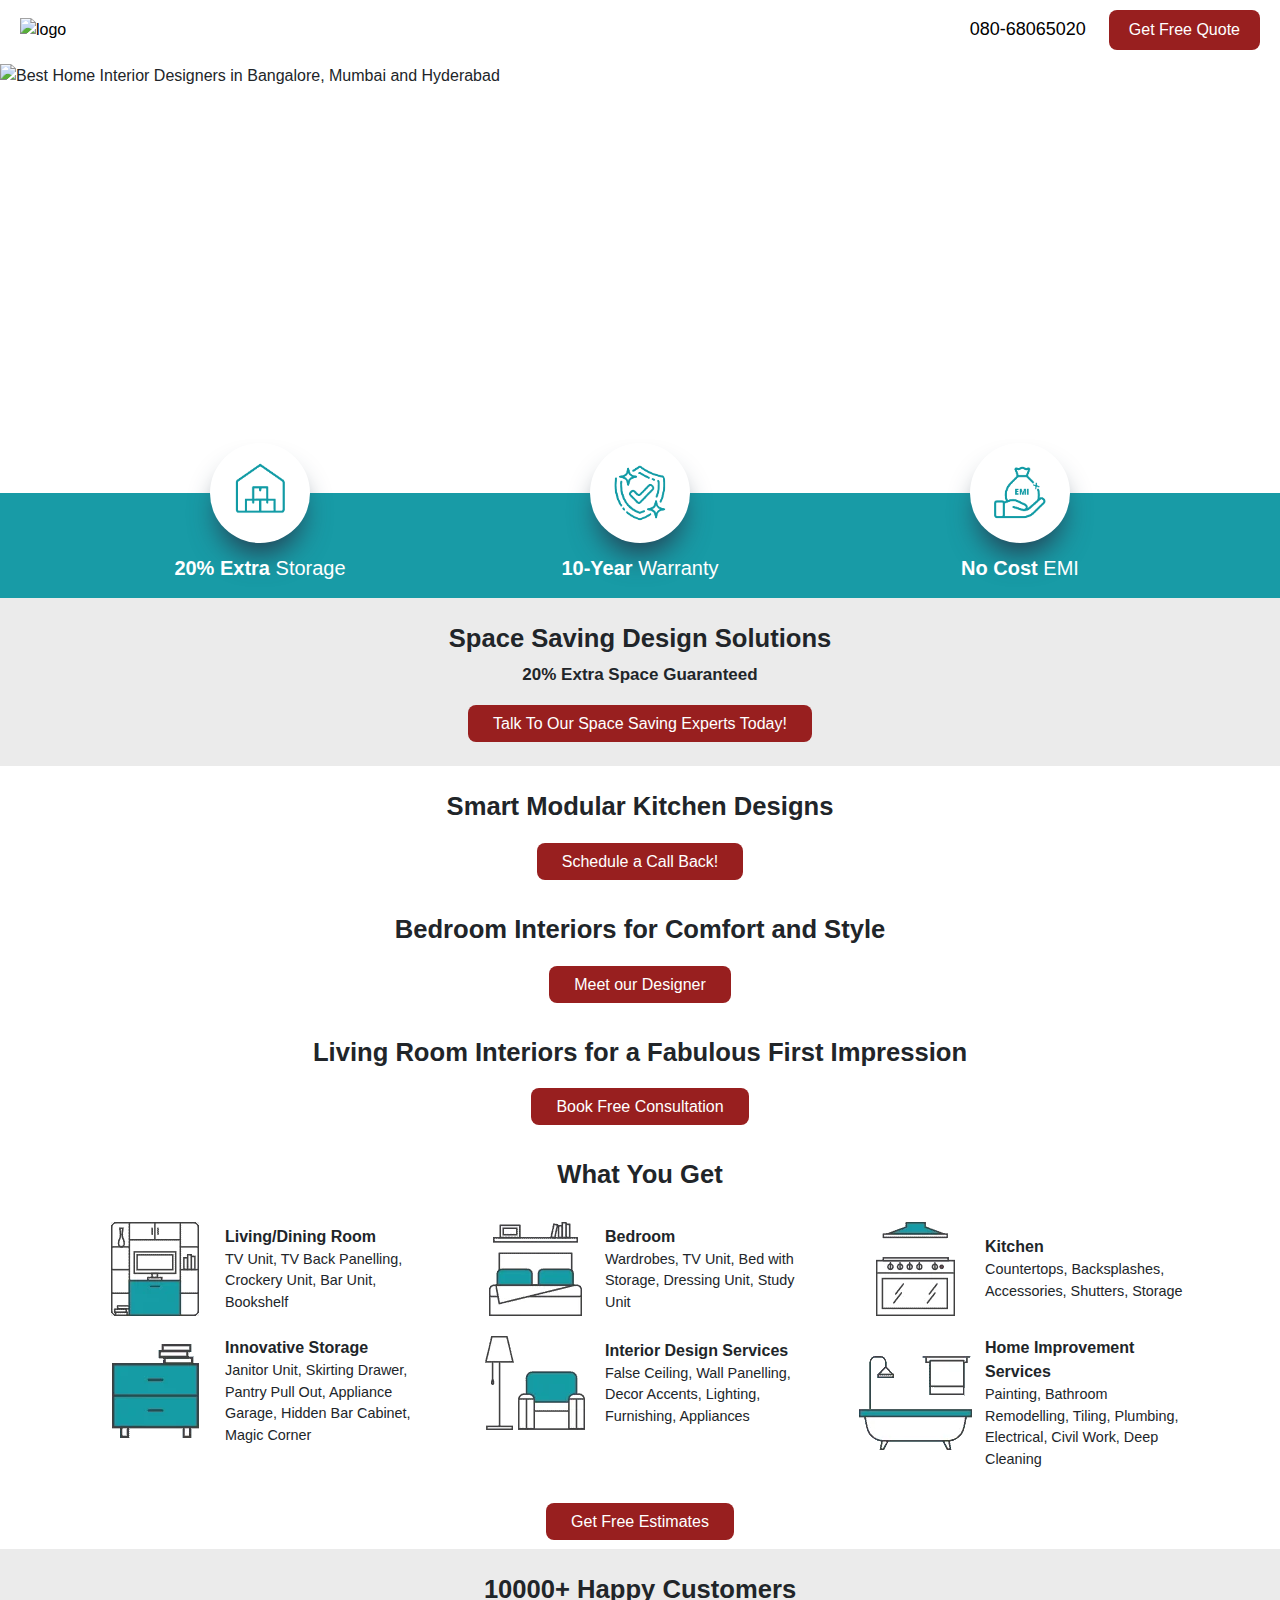
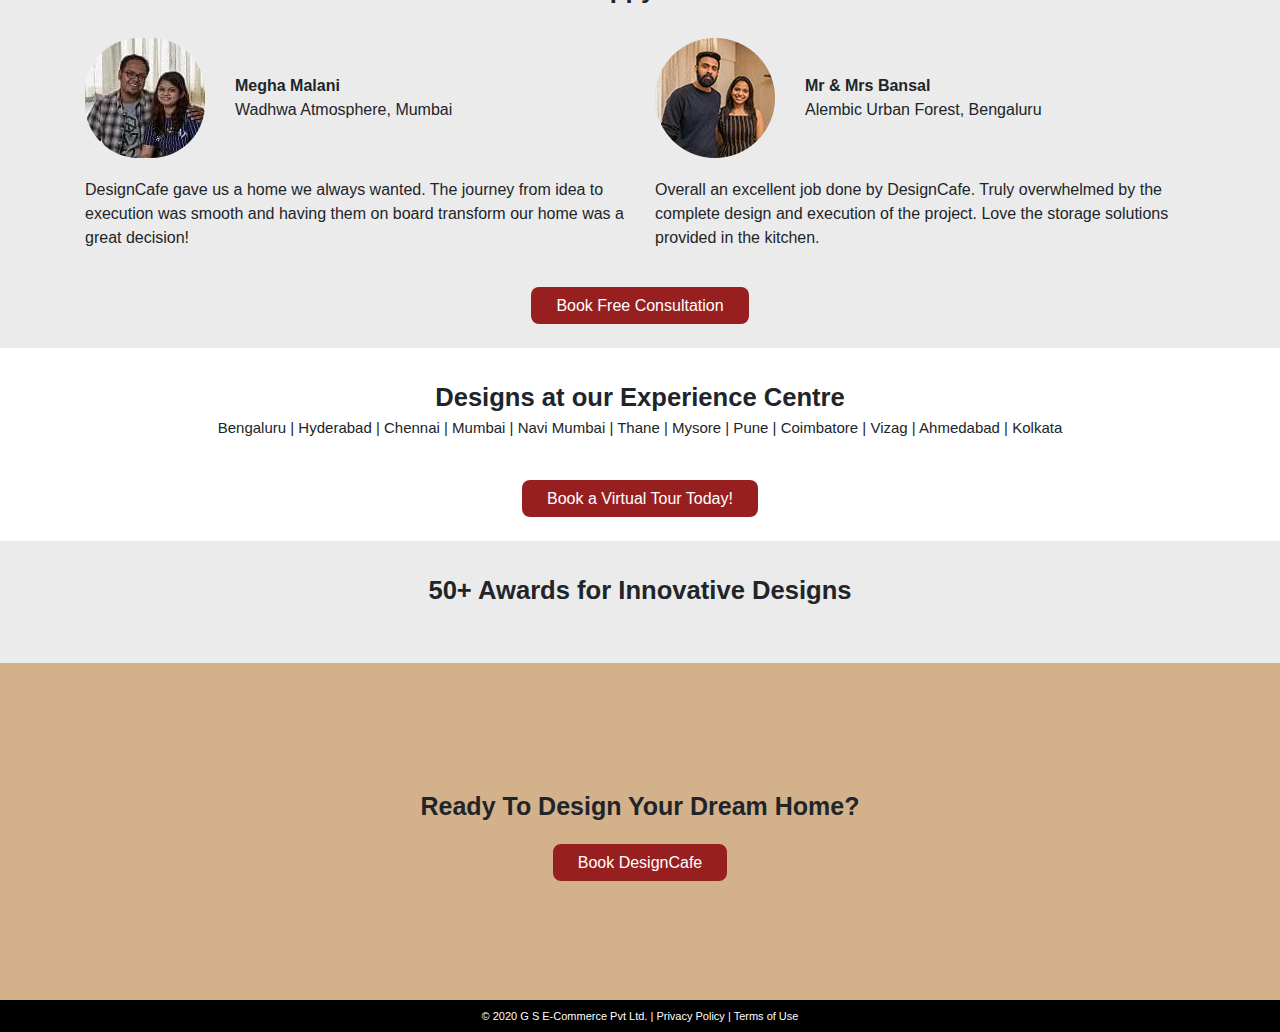
==== index.html @ 8ada4aec "first commit" ====
<!DOCTYPE html>
<html lang="en">

<head>
    <title>DesignCafe - End-to-End Home Interior Designs</title>
    <meta charset="utf-8">
    <meta name="viewport" content="width=device-width, initial-scale=1">

    <link rel="stylesheet" href="bootstrap.min.css">
    <link rel="stylesheet" href="styles.css">

    <!-- <script src="jquery.min.js" ></script> -->

    <link rel="stylesheet" type="text/css" href="https://cdnjs.cloudflare.com/ajax/libs/OwlCarousel2/2.3.4/assets/owl.theme.default.min.css">
    <link rel="stylesheet" type="text/css" href="https://cdnjs.cloudflare.com/ajax/libs/OwlCarousel2/2.3.4/assets/owl.carousel.min.css">

    <script src="https://cdnjs.cloudflare.com/ajax/libs/jquery/3.4.1/jquery.min.js" integrity="sha512-bnIvzh6FU75ZKxp0GXLH9bewza/OIw6dLVh9ICg0gogclmYGguQJWl8U30WpbsGTqbIiAwxTsbe76DErLq5EDQ==" crossorigin="anonymous" referrerpolicy="no-referrer"></script>

    <script src="main.js"></script>
    <script async src="bootstrap.min.js"></script>

    <script defer src="https://cdnjs.cloudflare.com/ajax/libs/jquery-validate/1.19.1/jquery.validate.min.js"></script>

    <script defer src="https://cdnjs.cloudflare.com/ajax/libs/OwlCarousel2/2.3.4/owl.carousel.min.js"></script>

</head>

<body>
    <header class="header">
        <nav class="navbar navbar-expand-sm fixed-top">
            <a class="logo" href="https://www.designcafe.com/" title="logo"><img src="https://media.designcafe.com/wp-content/uploads/2022/02/16225851/dcLogo.png" alt="logo" class="lazyload"></a>
            <div class="cta-links navbar-nav ml-auto">
                <ul class="navbar-nav alg-center">
                    <li class="nav-item header-call-icon">
                        <a href="tel:080-68065020" class="nav-link" id="phonecta">
                            <i class="fa fa-phone" aria-hidden="true"></i>
                            <span id="phone"> 080-68065020</span>
                        </a>
                    </li>
                    <li class="navbar-item cta-button" data-toggle="modal" data-target="#formModalpopupAds">
                        <a href="#formModalpopupAds" class="" id="getquotecta" title="Get Free Quote for Home Interiors">Get Free
                            Quote</a>
                    </li>
                </ul>
            </div>
        </nav>
    </header>

    <main role="main">
        <div class="container-fluid">
            <div class="row">

                <div class="banner-image-desktop skeleton" data-toggle="modal" data-target="#formModalpopupAds" id="bookimagecta">
                    <img class="img-fluid lazyload" src="https://media.designcafe.com/wp-content/uploads/2024/05/02123807/end-to-end-home-interior-designs.jpg" alt="Best Home Interior Designers in Bangalore, Mumbai and Hyderabad" />
                </div>
                <div class="banner-image-mobile" data-toggle="modal" data-target="#formModalpopupAds" id="bookimagemcta">
                    <img class="img-fluid lazyload" src="https://media.designcafe.com/wp-content/uploads/2024/05/02123752/end-to-end-home-interior-designs-m.jpg" alt="Best Home Interior Designers in Bangalore, Mumbai and Hyderabad" width="500" height="400" />
                </div>
            </div>
            <!-- <div class="row">
                <div class="banner-strip" data-toggle="modal" data-target="#formModalpopupAds">
                  <div class="banner-strip-text">Up to 15% OFF on your Home Interiors. Limited Period Offer. <span style="text-decoration: underline;">GET OFFER </span>
                    </div>
                </div>
            </div>  -->
        </div>
        <section class="subBanner">
            <div class="container">
                <div class="row">
                    <div class="col">
                        <div class="subbanner-img">
                            <img class="img-fluid" src="newimages/storage.png" alt="Interior designers in bangalore for personalised designs">
                        </div>
                        <div class="subbanner-text"><strong>20% Extra</strong> Storage</div>
                    </div>
                    <div class="col">
                        <div class="subbanner-img">
                            <img class="img-fluid" src="newimages/warranty.png" alt="Leading interior design company in bangalore provides 20% extra storage">
                        </div>
                        <div class="subbanner-text"><strong>10-Year</strong> Warranty</div>
                    </div>
                    <div class="col">
                        <div class="subbanner-img">
                            <img class="img-fluid" src="newimages/emi.png" alt="Home interiors bangalore with a sustainable modular furniture">
                        </div>
                        <div class="subbanner-text"><strong>No Cost</strong> EMI</div>
                    </div>
                </div>
            </div>
        </section>
        <!-- <div class="section-lp lazy-load">
            <div class="container">
                <div class="row">
                    <div class="col-lg-12">
                        <div class="section-top">
                            <h1 class="sub-head">Why Choose DesignCafe Home?</h1>
                        </div>
                    </div>
                </div>
                <div class="row">
                    <div class="col-lg-3 col-sm-3 col-6">
                        <div class="section-1">
                            <div class="section-img section-img-skeleton">
                              
                                <img alt="Best home interior designs personalised for you" src="newimages/13.png"
                                    class="img-fluid lazyload"  width="auto" height="auto">
                           
                            </div>
                            <div class="section-text">
                                Personalised Designs
                            </div>
                        </div>
                    </div>
                    <div class="col-lg-3 col-sm-3 col-6">
                        <div class="section-1">
                            <div class="section-img section-img-skeleton">
                                <img alt="20% Extra space-saving home interior storage solutions" src="newimages/5.png"
                                    class="img-fluid lazyload"  width="auto" height="auto">
                            </div>
                            <div class="section-text">
                                20% EXTRA Storage
                            </div>
                        </div>
                    </div>
                    <div class="col-lg-3 col-sm-3 col-6">
                        <div class="section-1">
                            <div class="section-img section-img-skeleton">
                                <img alt="Best EMI available on your Design Cafe Home Interior Solutions"
                                    src="newimages/15.png" class="img-fluid lazyload"  width="auto" height="auto">
                            </div>
                            <div class="section-text">
                               No Cost EMIs
                            </div>
                        </div>
                    </div>
                    <div class="col-lg-3 col-sm-3 col-6">
                        <div class="section-1">
                            <div class="section-img section-img-skeleton">
                                <img alt="Avail 10 years warranty on your Design Cafe Home Interiors"
                                    src="newimages/7.png" class="img-fluid lazyload">
                            </div>
                            <div class="section-text">
                                10 Year Warranty
                            </div>
                        </div>
                    </div>
                </div>
                <div class="row" id="personalised-design">
                    <div class="col-lg-12">
                        <div class="cta top-cta">
                            <a href="#formModalpopupAds" data-toggle="modal" data-target="#formModalpopupAds"
                                class="cta-button" title="Talk to our Designers">Talk To Our Designer</a>
                        </div>
                    </div>
                </div>
            </div>
        </div> -->
        <div class="section-lp-grey space-saving-slider">
            <div class="container">
                <div class="row">
                    <div class="col-lg-12">
                        <div class="section-top-slider">
                            <h2 class="sub-head">Space Saving Design Solutions</h2>
                        </div>
                    </div>
                </div>
                <div class="row">
                    <div class="col-lg-12">
                        <div class="slider-subhead">20% Extra Space Guaranteed</div>
                        <div class="slider">
                            <div id="owl-whatsapp-video" class="owl-carousel owl-theme owl-carousel-section1 owl-carousel-nav">
                                <div class="slider-box">
                                    <div class="image-section slider-image-section">
                                        <img class="owl-lazy" alt="Murphy bed to increase storage space in your living room" data-src="newimages/living-room-interiors-storage-murphy-bed.jpeg" class="img-fluid">
                                    </div>
                                    <div class="slider-text">A murphy bed that doubles up as a sofa when not in use
                                    </div>
                                </div>
                                <div class="slider-box">
                                    <div class="image-section slider-image-section">
                                        <img class="owl-lazy" alt="TV unit with hidden storage to increase storage in your living room" data-src="newimages/tv-unit-home-interiors-hidden-storage.webp" class="img-fluid">
                                    </div>
                                    <div class="slider-text">This TV unit with hidden storage behind</div>
                                </div>
                                <div class="slider-box">
                                    <div class="image-section slider-image-section">
                                        <img class="owl-lazy" alt="Skirting drawers to utilise dead space beneath your modular kitchen cabinets" data-src="newimages/modular-kitchen-storage-skirting-drawers.webp" class="img-fluid">
                                    </div>
                                    <div class="slider-text">Skirting drawers to utilise dead spaces beneath</div>
                                </div>
                                <div class="slider-box">
                                    <div class="image-section">
                                        <img class="owl-lazy" alt="Magic pull out to utilize corner space in your modular kitchen" data-src="newimages/modular-kitchen-storage-magic-pull-out.webp" class="img-fluid">
                                    </div>
                                    <div class="slider-text">A magic pull-out to store your daily utensils</div>
                                </div>
                                <div class="slider-box">
                                    <div class="image-section slider-image-section">
                                        <img class="owl-lazy" alt="TV unit with a hidden dressing unit to increase storage in the bedroom" data-src="newimages/tv-unit-hidden-dressing-bedroom-interiors.webp" class="img-fluid">
                                    </div>
                                    <div class="slider-text">A wardrobe with a hidden dresser
                                    </div>
                                </div>
                            </div>
                        </div>
                    </div>
                </div>
                <div class="row">
                    <div class="col-lg-12">
                        <div class="cta">
                            <a href="#formModalpopupAds" data-toggle="modal" data-target="#formModalpopupAds" class="cta-button" id="talkcta" title="Talk To Our Space Saving Experts Today!">Talk To
                                Our Space
                                Saving Experts Today!</a>
                        </div>
                    </div>
                </div>
            </div>
        </div>

        <div class="section-lp space-saving-slider">
            <div class="container">
                <div class="row">
                    <div class="col-lg-12">
                        <div class="section-top-slider" style="padding-bottom: 10px;">
                            <h2 class="sub-head">Smart Modular Kitchen Designs</h2>
                        </div>
                    </div>
                </div>
                <div class="row">
                    <div class="col-lg-12">
                        <div class="slider">
                            <div id="owl-whatsapp-video" class="owl-carousel owl-theme owl-carousel-section1 owl-carousel-nav">
                                <div class="slider-box">
                                    <div class="image-section slider-image-section">
                                        <img class="img-fluid owl-lazy" alt="U-shaped modular kitchen interior designs for modern small Indian homes" data-src="newimages/K3.webp">
                                    </div>
                                    <div class="slider-text">Clutter-Free & Functional Kitchen
                                    </div>
                                </div>
                                <div class="slider-box">
                                    <div class="image-section slider-image-section">
                                        <img class="img-fluid owl-lazy" alt="U-shaped modular kitchen interior designs for modern small Indian homes" data-src="newimages/K4.webp"></div>

                                    <div class="slider-text">Maximise Kitchen Storage</div>
                                </div>
                                <div class="slider-box">
                                    <div class="image-section slider-image-section">
                                        <img class="img-fluid owl-lazy" alt="U-shaped modular kitchen interior designs for modern small Indian homes" data-src="newimages/K5.webp">
                                    </div>
                                    <div class="slider-text">Royal Off-White Kitchen Design</div>
                                </div>

                                <div class="slider-box">
                                    <div class="image-section slider-image-section">
                                        <img class="img-fluid owl-lazy" alt="U-shaped modular kitchen interior designs for modern small Indian homes" data-src="newimages/u-shaped-modular-kitchen-interior-designs.webp">
                                    </div>
                                    <div class="slider-text">A U-Shaped Modern Kitchen</div>
                                </div>
                                <div class="slider-box">
                                    <div class="image-section slider-image-section">
                                        <img class="img-fluid owl-lazy" alt="L-shaped modular kitchen designs for 2BHK apartments" data-src="newimages/l-shaped-modular-kitchen-designs-modern-indian-homes.webp" class="img-fluid">
                                    </div>
                                    <div class="slider-text">An L-shaped contemporary kitchen design</div>
                                </div>
                            </div>
                        </div>
                    </div>
                </div>

                <div class="row">
                    <div class="col-lg-12">
                        <div class="cta slider-cta">
                            <a href="#formModalpopupAds" data-toggle="modal" data-target="#formModalpopupAds" class="cta-button" id="schedulecta" title="Schedule a Call Back">Schedule a Call
                                Back!</a>
                        </div>
                    </div>
                </div>
            </div>
        </div>
        <div class="section-lp space-saving-slider lazy-load">
            <div class="container">
                <div class="row">
                    <div class="col-lg-12">
                        <div class="section-top-slider" style="padding-bottom: 10px;">
                            <h2 class="sub-head">Bedroom Interiors for Comfort and Style</h2>
                        </div>
                    </div>
                </div>
                <div class="row">
                    <div class="col-lg-12">
                        <div class="slider">
                            <div id="owl-whatsapp-video" class="owl-carousel owl-theme owl-carousel-section1 owl-carousel-nav">
                                <div class="slider-box">
                                    <div class="image-section slider-image-section">
                                        <img class="img-fluid owl-lazy" alt="Modern classic bedroom interior designs for small Indian homes" data-src="newimages/B1.webp">
                                    </div>
                                    <div class="slider-text">A Royal Victorian Style Bedroom</div>
                                </div>
                                <div class="slider-box">
                                    <div class="image-section slider-image-section">
                                        <img class="img-fluid owl-lazy" alt="Modern classic bedroom interior designs for small Indian homes" data-src="newimages/B2.webp"></div>
                                    <div class="slider-text">A Regal Wooden Themed Bedroom</div>
                                </div>
                                <div class="slider-box">
                                    <div class="image-section slider-image-section">
                                        <img class="img-fluid owl-lazy" alt="Modern classic bedroom interior designs for small Indian homes" data-src="newimages/B3.webp"></div>
                                    <div class="slider-text">Luxurious Brown Toned Bedroom</div>
                                </div>

                                <div class="slider-box">
                                    <div class="image-section slider-image-section">
                                        <img class="img-fluid owl-lazy" alt="Modern classic bedroom interior designs for small Indian homes" data-src="newimages/B4.webp"></div>
                                    <div class="slider-text">Functional & Stylish Bedroom Design</div>
                                </div>
                                <div class="slider-box">
                                    <div class="image-section slider-image-section">
                                        <img class="img-fluid owl-lazy" alt="Modern classic bedroom interior designs for small Indian homes" data-src="newimages/modern-classic-bedroom-interior-designs.webp"></div>
                                    <div class="slider-text">Earthy Toned Bedroom Interiors</div>
                                </div>
                            </div>
                        </div>
                    </div>
                </div>

                <div class="row" id="space-saving">
                    <div class="col-lg-12">
                        <div class="cta slider-cta">
                            <a href="#formModalpopupAds" data-toggle="modal" data-target="#formModalpopupAds" class="cta-button" id="meetdesignercta" title="Meet our Designer">Meet our
                                Designer</a>
                        </div>
                    </div>
                </div>
            </div>
        </div>
        <div class="section-lp space-saving-slider">
            <div class="container">
                <div class="row">
                    <div class="col-lg-12">
                        <div class="section-top-slider" style="padding-bottom: 10px;">
                            <h2 class="sub-head">Living Room Interiors for a Fabulous First Impression</h2>
                        </div>
                    </div>
                </div>
                <div class="row">
                    <div class="col-lg-12">
                        <div class="slider">
                            <div id="owl-whatsapp-video" class="owl-carousel owl-theme owl-carousel-section1 owl-carousel-nav">
                                <div class="slider-box">
                                    <div class="image-section slider-image-section">
                                        <img class="img-fluid owl-lazy" alt="Living room interior designs for Indian homes" data-src="newimages/living-room-design.webp">
                                    </div>
                                    <div class="slider-text">A neutral vintage living room design</div>
                                </div>
                                <div class="slider-box">
                                    <div class="image-section slider-image-section">
                                        <img class="img-fluid owl-lazy" alt="Living room interior designs for Indian homes" data-src="newimages/L6.webp"></div>
                                    <div class="slider-text">A beige Themed Living Room</div>
                                </div>
                                <div class="slider-box">
                                    <div class="image-section slider-image-section">
                                        <img class="img-fluid owl-lazy" alt="Living room interior designs for Indian homes" data-src="newimages/L7.webp"></div>
                                    <div class="slider-text">Minimalist Style Living Room Design</div>
                                </div>
                                <div class="slider-box">
                                    <div class="image-section slider-image-section">
                                        <img class="img-fluid owl-lazy" alt="Living room interior designs for Indian homes" data-src="newimages/L8.webp"></div>
                                    <div class="slider-text">Living Room WIth Open Shelves</div>
                                </div>

                                <div class="slider-box">
                                    <div class="image-section slider-image-section">
                                        <img class="img-fluid owl-lazy" alt="Living room interior designs for Indian homes" data-src="newimages/living-room-interior-designs-indian-homes.webp"></div>
                                    <div class="slider-text">This living room is a booklover's paradise</div>
                                </div>
                            </div>
                        </div>
                    </div>
                </div>

                <div class="row">
                    <div class="col-lg-12">
                        <div class="cta slider-cta">
                            <a href="#formModalpopupAds" data-toggle="modal" data-target="#formModalpopupAds" class="cta-button" id="freeconsultcta" title="Book a Free Consultation">Book Free
                                Consultation</a>
                        </div>
                    </div>
                </div>
            </div>
        </div>
        <div class="section-lp what-you-get">
            <div class="container">
                <div class="row">
                    <div class="col-lg-12">
                        <div class="section-top-slider">
                            <h2 class="sub-head">What You Get</h2>
                        </div>
                    </div>
                </div>
                <div class="row mt-4">
                    <div class="col-lg-4 col-sm-6">
                        <div class="main-box mb-50 m-mb-20">
                            <div class="img-box img-box-icon-skeleton">
                                <img alt="Living room interior design services" src="newimages/living-room-interior-design-services.webp" class="img-fluid lazyload">
                            </div>
                            <div class="text-box">
                                <div class="text-box-head">Living/Dining Room</div>
                                <div class="text-box-subhead">TV Unit, TV Back Panelling, Crockery Unit, Bar Unit, Bookshelf
                                </div>
                            </div>
                        </div>
                    </div>
                    <div class="col-lg-4 col-sm-6">
                        <div class="main-box mb-50 m-mb-20">
                            <div class="img-box img-box-icon-skeleton">
                                <img alt="Bedroom interior design services" src="newimages/bedroom-interior-design-services.webp" class="img-fluid lazyload">
                            </div>
                            <div class="text-box">
                                <div class="text-box-head">Bedroom</div>
                                <div class="text-box-subhead">Wardrobes, TV Unit, Bed with Storage, Dressing Unit, Study Unit
                                </div>
                            </div>
                        </div>
                    </div>
                    <div class="col-lg-4 col-sm-6">
                        <div class="main-box mb-50 m-mb-20">
                            <div class="img-box img-box-icon-skeleton">
                                <img alt="Modular kitchen interior design services" src="newimages/modular-kitchen-interior-design-services.webp" class="img-fluid lazyload">
                            </div>
                            <div class="text-box">
                                <div class="text-box-head">Kitchen</div>
                                <div class="text-box-subhead">Countertops, Backsplashes, Accessories, Shutters, Storage
                                </div>
                            </div>
                        </div>
                    </div>
                    <div class="col-lg-4 col-sm-6">
                        <div class="main-box m-mb-30">
                            <div class="img-box img-box-icon-skeleton">
                                <img alt="Innovate Storage Design Solutions" src="newimages/innovative-storage-design-solutions.webp" class="img-fluid lazyload">
                            </div>
                            <div class="text-box">
                                <div class="text-box-head">Innovative Storage</div>
                                <div class="text-box-subhead">Janitor Unit, Skirting Drawer, Pantry Pull Out, Appliance Garage, Hidden Bar Cabinet, Magic Corner</div>
                            </div>
                        </div>
                    </div>
                    <div class="col-lg-4 col-sm-6">
                        <div class="main-box m-mb-30">
                            <div class="img-box img-box-icon-skeleton">
                                <img alt="Interior design services from Design Cafe" src="newimages/interior-design-services.webp" class="img-fluid lazyload">
                            </div>
                            <div class="text-box">
                                <div class="text-box-head">Interior Design Services</div>
                                <div class="text-box-subhead">False Ceiling, Wall Panelling, Decor Accents, Lighting, Furnishing, Appliances</div>
                            </div>
                        </div>
                    </div>
                    <div class="col-lg-4 col-sm-6">
                        <div class="main-box m-mb-30">
                            <div class="img-box img-box-icon-skeleton">
                                <img alt="Home improvement services from Design Cafe" src="newimages/home-improvement-services.webp" class="img-fluid lazyload">
                            </div>
                            <div class="text-box">
                                <div class="text-box-head">Home Improvement Services</div>
                                <div class="text-box-subhead">Painting, Bathroom Remodelling, Tiling, Plumbing, Electrical, Civil Work, Deep Cleaning</div>
                            </div>
                        </div>
                    </div>
                </div>
                <div class="row">
                    <div class="col-lg-12">
                        <div class="cta mid-cta">
                            <a href="#formModalpopupAds" data-toggle="modal" data-target="#formModalpopupAds" class="cta-button" id="estimatescta" title="Get Free Interior Design Estimates">Get Free
                                Estimates</a>
                        </div>
                    </div>
                </div>
            </div>
        </div>
        <div class="section-lp-grey testimonial">
            <div class="container">
                <div class="row">
                    <div class="col-lg-12">
                        <div class="section-top-slider">
                            <h2 class="sub-head">10000+ Happy Customers</h2>
                        </div>
                    </div>
                </div>
                <div class="row ">
                    <div class="col-lg-6">
                        <div class="slider">
                            <div class="main-box">
                                <div class="img-box img-box-icon-skeleton">
                                    <img alt="Megha Malani - Home Interiors Customer in Mumbai" src="newimages/megha-malani-design-cafe-customer.webp" class="img-fluid lazyload" style="border-radius: 45%;">
                                </div>
                                <div class="text-box">
                                    <div class="text-box-head">Megha Malani</div>
                                    <div class="text-client-area">Wadhwa Atmosphere, Mumbai</div>
                                </div>
                            </div>
                            <div class="text-box-subhead">DesignCafe gave us a home we always wanted. The journey from idea to execution was smooth and having them on board transform our home was a great decision!
                            </div>
                            <div id="owl-whatsapp-video" class="owl-carousel owl-theme owl-carousel-review owl-carousel-nav">
                                <div class="slider-box">
                                    <div class="image-section testimonial-image-section ">
                                        <img class="owl-lazy" alt="Home interior design in Mumbai" data-src="newimages/1-megha-foldable-dining-table-interior-designs-mumbai.webp" class="img-fluid testimonial-slider-img">
                                    </div>
                                </div>
                                <div class="slider-box">
                                    <div class="image-section testimonial-image-section ">
                                        <img class="owl-lazy" alt="Living room and dining area interior design in Mumbai" data-src="newimages/2-megha-living-room-interior-designs-mumbai.webp" class="img-fluid testimonial-slider-img"></div>
                                </div>
                                <div class="slider-box">
                                    <div class="image-section testimonial-image-section ">
                                        <img class="owl-lazy" alt="Modular kitchen design in Mumbai" data-src="newimages/3-megha-modular-kitchen-designs-mumbai.webp" class="img-fluid testimonial-slider-img"></div>
                                </div>
                                <div class="slider-box">
                                    <div class="image-section testimonial-image-section ">
                                        <img class="owl-lazy" alt="Bedroom interior design in Mumbai" data-src="newimages/4-megha-bedroom-interior-design-mumbai.webp" class="img-fluid testimonial-slider-img"></div>
                                </div>
                            </div>
                        </div>
                    </div>
                    <div class="col-lg-6">
                        <div class="slider">
                            <div class="main-box">
                                <div class="img-box img-box-icon-skeleton">

                                    <img alt="Mr and Mrs Bansal - Home Interiors Customer in Bangalore" src="newimages/bansals-design-cafe-customer.webp" class="img-fluid lazyload">
                                </div>
                                <div class="text-box">
                                    <div class="text-box-head">Mr & Mrs Bansal</div>
                                    <div class="text-client-area">Alembic Urban Forest, Bengaluru</div>
                                </div>
                            </div>
                            <div class="text-box-subhead">Overall an excellent job done by DesignCafe. Truly overwhelmed by the complete design and execution of the project. Love the storage solutions provided in the kitchen.</div>
                            <div id="owl-whatsapp-video" class="owl-carousel owl-theme owl-carousel-review owl-carousel-nav">
                                <div class="slider-box">
                                    <div class="image-section testimonial-image-section ">
                                        <img class="owl-lazy" alt="Home interior design in Bangalore" data-src="newimages/1-bansal-living-room-interior-designs.webp" class="img-fluid testimonial-slider-img"></div>
                                </div>
                                <div class="slider-box">
                                    <div class="image-section testimonial-image-section ">
                                        <img class="owl-lazy" alt="Modular kitchen design in Bangalore" data-src="newimages/2-bansal-modular-kitchen-dining-room-designs.webp" class="img-fluid testimonial-slider-img"></div>
                                </div>
                                <div class="slider-box">
                                    <div class="image-section testimonial-image-section ">
                                        <img class="owl-lazy" alt="Dining room interior design in Bangalore" data-src="newimages/3-bansal-dining-room-interior-design.webp" class="img-fluid testimonial-slider-img">
                                    </div>
                                </div>
                                <div class="slider-box">
                                    <div class="image-section testimonial-image-section ">
                                        <img class="owl-lazy" alt="Bedroom interior design in Bangalore" data-src="newimages/4-bansal-bedroom-interior-designs.webp" class="img-fluid testimonial-slider-img"></div>
                                </div>
                            </div>
                        </div>
                    </div>
                </div>
                <div class="row">
                    <div class="col-lg-12">
                        <div class="cta mt-4">
                            <a href="#formModalpopupAds" data-toggle="modal" data-target="#formModalpopupAds" class="cta-button" id="bookfreecta" title="Book a Free Consultation" aria-label="Book Free Consultation">Book Free Consultation</a>
                        </div>
                    </div>
                </div>
            </div>
        </div>
        <div class="section-lp-exp-center space-saving-slider">
            <div class="container">
                <div class="row">
                    <div class="col-lg-12">
                        <div class="section-exp-center">
                            <div class="sub-head">Designs at our Experience Centre</div>
                            <div class="offices"><span>Bengaluru |</span><span> Hyderabad
                                    |</span><span> Chennai |</span><span> Mumbai |</span><span> Navi Mumbai |</span></span> Thane |</span><span> Mysore |</span><span> Pune |</span><span> Coimbatore |</span><span> Vizag |</span><span> Ahmedabad |</span><span> Kolkata</span></div>
                        </div>
                    </div>
                </div>
                <div class="exp-enter">
                    <div class="row mt-4 alg-center">
                        <div class="col-lg-12">
                            <div id="owl-whatsapp-video" class="owl-carousel owl-theme owl-carousel-exp-center owl-carousel-nav">
                                <div class="slider-box">
                                    <div class="image-section slider-image-section">
                                        <img class="owl-lazy" alt="Murphy Bed for Living Room at Design Cafe Hyderabad" data-src="newimages/ec1-bedroom-interior-designs-2bhk-home.webp" class="img-fluid">
                                    </div>
                                </div>
                                <div class="slider-box">
                                    <div class="image-section slider-image-section">
                                        <img class="owl-lazy" alt="Modular Kitchen Design at Design Cafe Bangalore" data-src="newimages/ec2-modular-kitchen-designs-3bhk-home-interiors.webp" class="img-fluid"></div>
                                </div>
                                <div class="slider-box">
                                    <div class="image-section slider-image-section">
                                        <img class="owl-lazy" alt="Living room interior design at Design Cafe Mumbai, Bengaluru and Hyderabad" data-src="newimages/ec3-living-room-interior-design-1bhk-apartments.webp" class="img-fluid">
                                    </div>
                                </div>
                                <div class="slider-box">
                                    <div class="image-section slider-image-section">
                                        <img class="owl-lazy" alt=" Living Room Interior Design at Design Cafe Bangalore, Mumbai and Hyderabad" data-src="newimages/ec4-living-room-design-experience-centre.webp" class="img-fluid"></div>
                                </div>
                                <div class="slider-box">
                                    <div class="image-section slider-image-section">
                                        <img class="owl-lazy" alt="Modular Kitchen Design at Design Cafe Hyderabad, Mumbai and Bengaluru" data-src="newimages/ec5-modular-kitchen-interior-design-villa.webp" class="img-fluid">
                                    </div>
                                </div>
                            </div>
                        </div>
                    </div>
                    <div class="row">
                        <div class="col-lg-12">
                            <div class="cta mt-4">
                                <a href="#formModalpopupAds" data-toggle="modal" data-target="#formModalpopupAds" class="cta-button" id="bookvirtualcta" title="Book a Virtual Tour of our Experience Centres">Book a
                                    Virtual Tour Today!</a>
                            </div>
                        </div>
                    </div>
                </div>


            </div>
        </div>
        <div class="section-lp-exp-center section-lp-grey awards-slider">
            <div class="container">
                <div class="row">
                    <div class="col-lg-12">
                        <div class="section-exp-center">
                            <div class="sub-head">50+ Awards for Innovative Designs</div>
                            <div class="exp-enter">
                                <div class="row mt-4 alg-center">
                                    <div class="col-lg-12">
                                        <div id="owl-whatsapp-video" class="owl-carousel owl-theme owl-carousel-adwards owl-carousel-nav">
                                            <div class="slider-box">
                                                <div class="image-section exp-center-image-section-skeleton">
                                                    <img class="owl-lazy" alt="Commonfloor award for Best Home Interior Design Company 2020" data-src="newimages/commonfloor-award-best-home-interior-design-company.webp" class="img-fluid">
                                                </div>
                                            </div>
                                            <div class="slider-box">
                                                <div class="image-section">
                                                    <img class="owl-lazy" alt="Times Business Award for most innovative home interior solutions 2019" data-src="newimages/times-business-award-most-innovative-home-interior-solutions.webp" class="img-fluid">
                                                </div>
                                            </div>
                                            <div class="slider-box">
                                                <div class="image-section">
                                                    <img class="owl-lazy" alt="Entrepreneur India Award for most enterprising business in 2019" data-src="newimages/entrepreneur-india-award-most-enterprising-business-2019.webp" class="img-fluid">
                                                </div>
                                            </div>
                                            <div class="slider-box">
                                                <div class="image-section">
                                                    <img class="owl-lazy" alt="Entrepreneur India Award for a most innovative startup in 2018" data-src="newimages/entrepreneur-india-award-most-innovative-startup-2018.webp" class="img-fluid">
                                                </div>
                                            </div>
                                            <div class="slider-box">
                                                <div class="image-section">
                                                    <img class="owl-lazy" alt="Quikr Homes Awards for a most innovative interior design company in 2018" data-src="newimages/quikr-homes-awards-most-innovative-interior-design-company-2018.webp" class="img-fluid">
                                                </div>
                                            </div>
                                        </div>
                                    </div>
                                </div>
                            </div>
                        </div>
                    </div>
                </div>
            </div>
        </div>
        <div class="section-lp-quote">
            <div class="container">
                <div class="row">
                    <div class="col-lg-12">
                        <div class="quote-txt">
                            Ready To Design Your Dream Home?
                        </div>
                    </div>
                    <div class="col-lg-12">
                        <div class="cta">
                            <a href="#formModalpopupAds" data-toggle="modal" data-target="#formModalpopupAds" class="cta-button" id="bookdesigncta" title="Book Design Cafe for Home Interiors">Book
                                DesignCafe</a>
                        </div>
                    </div>
                </div>
            </div>
        </div>
    </main>

    <footer class="container-fluid">
        <div class="row">
            <div class="col-lg-12">
                <span>&copy; 2020 G S E-Commerce Pvt Ltd. | </span>
                <span><a href="/privacy-policy/" target="_blank" class="footer-link">Privacy Policy | </a> <a
                        href="/terms-and-conditions/" class="footer-link" target="_blank">Terms of Use</a></span>
            </div>
        </div>
    </footer>
    <div class="footer-stickey-mobile lazy-load">
        <div class="container-fluid">
            <div class="row">
                <div class="container">
                    <div class="row">
                        <div class="col-lg-12 remove-padding">
                            <div class="bottom-floating-cta">
                                <div class="cta-calling-mb-title">
                                    <p class=""><a href="#formModalpopupAds" data-target="#formModalpopupAds" data-toggle="modal"><img src="imagesn/floating-book-cta.png" alt="book consul image"
                                                class="img-fluid book-consult" id="bookconsultm" style="width: 33%;">
                                            <p>Book Consultation</p>
                                        </a></p>
                                </div>
                                <div class="cta-calling-mb-link">
                                    <p><a href="tel:080-68065020"><img src="imagesn/floating-call.png" alt="call button image"
                                                class="img-fluid book-consult" id="phonenocta" style="width: 33%;" aria-label="phonnumber">
                                            <p>Call Now</p>
                                        </a></p>
                                </div>
                                <div class="cta-whatsapp-mb-link">
                                    <p><a href="https://api.whatsapp.com/send?phone=916366910437&text=Hello%20Design%20Cafe%20Team,%20I%20am%20interested%20to%20know%20more%20about%20your%20home%20interior%20design%20services." target="_blank" class="whatsapp_class_unique "
                                            aria-label="whatsapp"><img
                                                src="imagesn/floating-whatsapp.png" alt="whatsApp image" class="lazyload book-consult" id="whatsapp"
                                                style="width: 33%;">
                                            <p>WhatsApp</p>
                                        </a></p>
                                </div>
                            </div>
                        </div>
                    </div>
                </div>
            </div>
        </div>
    </div>
    <div class="modal fade popupnew" id="formModalpopupAds">
        <div class="modal-overlay"></div>
        <div class="modal-dialog modal-size modal-dialog-centered">
            <div class="modal-content new-popup-modal">
                <div class="model-popup-btn">
                    <button type="button" class="close" data-dismiss="modal">&times;</button>
                </div>
                <div class="modal-body">
                    <form action="../../../get_quote_action.php" id="AffiliatesPopupForm" method="post" class="quote-form">
                        <div class="row model-box-row">




                            <div class="pop-up-left-section" id="left-section-image-popup">
                                <div class="pop-up-left" style="padding: 0px;">
                                    <img src="https://media.designcafe.com/wp-content/uploads/2024/04/30183119/home-interior-offer-d-1.jpg" alt="Best Home Interior Designs" class="img-fluid d-lg">
                                    <img src="https://media.designcafe.com/wp-content/uploads/2024/04/30183107/home-interior-offer-m-1.jpg" alt="Best Home Interior Designs" class="img-fluid d-m">
                                    <!-- <img src="https://www.designcafe.com/wp-content/uploads/2022/05/home-interior-offer-may-d.jpg" alt="Best Home Interior Designs"
                                        class="img-fluid d-lg"> -->
                                    <!-- <img src="https://media.designcafe.com/wp-content/uploads/2023/09/14103609/ganesh-chaturthi-offer-m.jpg" alt="Best Home Interior Designs"
                                        class="img-fluid d-m"> -->
                                </div>
                            </div>
                            <div class="pop-up-right-section">
                                <div class="pop-up-right">
                                    <div class="pop-up-right-head-section">
                                        <div class="pop-up-right-head">Get a <b>free design consultation</b></div>
                                    </div>
                                    <div class="pop-up-right-form-section">
                                        <div class="form-radio-section">
                                            <div class="form-radio-label">
                                                <p>Property type</p>
                                            </div>
                                            <div class="form-radio-select">
                                                <div class="radio-group">
                                                    <div class="form-radio-gp">
                                                        <input class="property_type" type="radio" id="1-bhk" value="1 BHK" name="PropertyType[]"><label for="1-bhk">1
                                                            BHK</label>
                                                    </div>
                                                    <div class="form-radio-gp">
                                                        <input class="property_type" type="radio" id="2-bhk" value="2 BHK" name="PropertyType[]"><label for="2-bhk">2
                                                            BHK</label>
                                                    </div>
                                                    <div class="form-radio-gp">
                                                        <input class="property_type" type="radio" id="3-bhk" value="3 BHK" name="PropertyType[]"><label for="3-bhk">3
                                                            BHK</label>
                                                    </div>
                                                    <div class="form-radio-gp">
                                                        <input class="property_type" type="radio" id="4-bhk-duplex" value="4+ BHK / Duplex" name="PropertyType[]"><label for="4-bhk-duplex">4+ BHK / Duplex</label>
                                                    </div>
                                                    <!-- <div class="form-radio-gp">
                                                        <input class="property_type" type="radio"
                                                            id="independent-home-villa" value="Independent Home / Villa"
                                                            name="PropertyType[]"><label
                                                            for="independent-home-villa">Independent Home /
                                                            Villa</label>
                                                    </div> -->
                                                </div>
                                                <div class="form-radio-message" id="property-message" style="margin: -5px 0px 5px;">
                                                    <p><span class="form-select-img"><img src="images/ic_home.png"
                                                                class="img-fluid" width="15px" style="width: 15px;"></span><span class="form-select-message" id="property-message-change"></span></p>
                                                </div>
                                            </div>
                                        </div>
                                        <div class="form-radio-section">
                                            <div class="form-radio-select">
                                                <Select class="form-property-select" name="your-city" id="cityname">
                                                    <option value="">Property Location</option>
                                                    <option value="Bengaluru">Bangalore</option>
                                                    <option value="Hyderabad">Hyderabad</option>
                                                    <option value="Chennai">Chennai</option>
                                                    <option value="Mumbai">Mumbai</option>
                                                    <option value="Navi Mumbai">Navi Mumbai</option>
                                                    <option value="Thane">Thane</option>
                                                    <option value="Mysore">Mysore</option>
                                                    <option value="Pune">Pune</option>
                                                    <option value="Coimbatore">Coimbatore</option>
                                                    <option value="Vizag">Vizag</option>
                                                    <option value="Kolkata">Kolkata</option>
                                                    <option value="Ahmedabad">Ahmedabad</option>
                                                    <option value="Surat">Surat</option>
                                                    <option value="Vadodara">Vadodara</option>
                                                </Select>
                                                <div class="form-radio-message" id="location-message">
                                                    <p><span class="form-select-img"><img src="images/ic_mumbai.png"
                                                                id="location-image-change"
                                                                class="img-fluid" width="15px" style="width: 15px;" ></span><span class="form-select-message" id="location-message-change"></span></p>
                                                </div>
                                            </div>
                                        </div>
                                        <div class="form-text-section">
                                            <div class="form-radio-select">
                                                <div class="from-text-input">
                                                    <input type="text" placeholder="Name" name="your-name" class="text-input text-input-name" id="form-input-name" autocomplete="off">
                                                </div>
                                                <div class="form-radio-message" id="form-name-message">
                                                    <p><span class="form-select-img"><img src="images/ic_user.png"
                                                                class="img-fluid" width="15px" style="width: 15px;"></span><span class="form-select-message" id="text-form-message-name-1"><span
                                                                id="text-form-message-name"><em>Hi <span
                                                                        id="input-name-val"></span>, you seem to be the kind who appreciates good design
                                                        </em>
                                                        </span>
                                                        </span><span id="error-message-show" class="form-select-message"></span>
                                                    </p>
                                                </div>
                                            </div>
                                        </div>
                                        <div class="form-text-section">
                                            <div class="input-group">
                                                <div class="input-group-prepend mobile-dropdown">

                                                    <select class="input-group-text">
                                                            <option value="+91">+91</option>
                                                            <option value="+01">
                                                                        +01
                                                                    </option>
                                                                    <option value="+44">
                                                                        +44
                                                                    </option>
                                                                    <option value="+61">
                                                                        +61
                                                                    </option>
                                                                    <option value="+65">
                                                                        +65
                                                                    </option>
                                                                    <option value="+971">
                                                                        +971
                                                                    </option>
                                                                    <option value="+7">
                                                                        +7</option>
                                                                    <option value="+41">
                                                                        +41
                                                                    </option>
                                                                    <option value="+49">
                                                                        +49
                                                                    </option>
                                                                    <option value="+66">
                                                                        +66
                                                                    </option>
                                                                    <option value="+81">
                                                                        +81
                                                                    </option>
                                                                    <option value="+90">
                                                                        +90
                                                                    </option>
                                                                    <option value="+92">
                                                                        +92
                                                                    </option>
                                                                    <option value="+93">
                                                                        +93</option>
                                                                    <option value="+95">
                                                                        +95
                                                                    </option>
                                                                    <option value="+96">
                                                                        +96
                                                                    </option>
                                                                    <option value="+98">
                                                                        +98
                                                                    </option>
                                                                    <option value="+230">
                                                                        +230
                                                                    </option>
                                                                    <option value="+234">
                                                                        +234
                                                                    </option>
                                                                    <option value="+852">
                                                                        +852
                                                                    </option>
                                                                    <option value="+886">
                                                                        +886
                                                                    </option>
                                                                    <option value="+966">
                                                                        +966
                                                                    </option>
                                                                    <option value="+974">
                                                                        +974
                                                                    </option>
                                                                    <option value="+977">
                                                                        +977
                                                                    </option>
                                                                    <option value="+993">+993
                                                                    </option>
                                                    </select>

                                                </div>
                                                <input type="tel" placeholder="Mobile Number" name="your-mobilenumber" id="popup-phone" class="form-control text-input-mobile" autocomplete="off">
                                                <input type="hidden" class="dc-cntry-code" name="your-phone-ext" value="+91" />


                                            </div>
                                            <div class="form-radio-select form-number-section" style=" line-height: 0;">
                                                <div class="form-radio-message" id="form-in-message">
                                                    <p><span class="form-select-img"></span><span class="form-select-message" id="text-form-message-phone">&nbsp;</span></p>
                                                </div>

                                            </div>
                                            <div class="form-group whatsapp-optin" style="margin: 0 10px 10px 10px">
                                                <input type="checkbox" name="Whatsapp_OptIN" id="Whatsapp_OptIN" Checked>
                                                <label for="Whatsapp_OptIN"><span>Yes, send me updates via WhatsApp. <img src="./images/whatsapp.png" width="20px"/></span></label>
                                            </div>


                                            <div class="submit-wraper">
                                                <button type="submit" id="LeadPopFormSubmitBtnAffiliates" class="red-btn pop-form-submit"><span>Book a Free Consultation</span>
                                                <div class="lds-ring" style="display: none;"></div>
                                                
                                        <label id="errorMsgPopAffiliates" class=""
                                                style="font-size: 12px; color: #dc3545; display: block; margin:0"></label>
                                            </button>

                                            </div>
                                            <div class="form-terms-cond">
                                                <p>By submitting, you consent to <a href="/privacy-policy/">privacy policy</a> and <a href="/terms-and-conditions/">terms of use</a>
                                            </div>
                                        </div>
                                    </div>
                                </div>


                            </div>
                    </form>
                    </div>
                </div>
            </div>
        </div>
        <script>
            $(document).ready(function() {
                var w = $(window).width();

                if (w > 767) {
                    $(".banner-image-desktop").html(`<img class="img-fluid lazyload" src="https://media.designcafe.com/wp-content/uploads/2024/05/02123807/end-to-end-home-interior-designs.jpg" alt="Best Home Interior Designers in Bangalore, Mumbai and Hyderabad" />`);
                }
            });
        </script>
        <script src="/wp-content/themes/designcafe/js/whatsaap_source.js?1716302194"></script>

        <noscript><img height="1" width="1" style="display:none"
        src="https://q.quora.com/_/ad/311b7417252443a0ae91fc77e8fe2f4f/pixel?tag=ViewContent&noscript=1" /></noscript>
</body>

</html>
<!-- This website is like a Rocket, isn't it? Performance optimized by WP Rocket. Learn more: https://wp-rocket.me - Debug: cached@1716302194 -->
---- styles.css ----
body {
    font-family: Lato, sans-serif;
}

a {
    color: #000;
    -webkit-transition: 0.5s ease-in-out;
    -moz-transition: 0.5s ease-in-out;
    -o-transition: 0.5s ease-in-out;
    transition: 0.5s ease-in-out;
}

a:hover {
    color: inherit;
    text-decoration: none;
    -webkit-transition: 0.5s ease-in-out;
    -moz-transition: 0.5s ease-in-out;
    -o-transition: 0.5s ease-in-out;
    transition: 0.5s ease-in-out;
}

header .logo img {
    width: 68%;
}

header .logo {
    width: 50%;
}

header .cta-links {
    font-size: 18px;
}

header .cta-button {
    padding: 8px 15px 8px 15px;
    font-size: 12px;
    background-color: #981f1f;
    border-radius: 8px !important;
    font-weight: 500;
    cursor: pointer;
    animation: pulse 2s infinite;
}

footer span,
footer span a,
header .cta-button a,
header .cta-button:hover {
    color: #fff;
}

header .alg-center {
    align-items: center;
}

.navbar {
    background-color: #fff;
    padding: 8px 20px;
}

main {
    margin-top: 63px;
}

footer {
    background-color: #000;
    text-align: center;
    font-size: 11px;
    margin-bottom: 60px;
    padding: 8px;
    margin: 0;
}

footer span {
    color: #fff;
}

footer span a {
    color: #fff;
}

.footer-stickey-mobile {
    position: fixed;
    bottom: 0;
    width: 100%;
    z-index: 99999;
    display: block;
    background-color: #981f1f;
    padding: 5px 0;
    height: 68px;
    box-shadow: 0px -2px 10px 0px rgba(0, 0, 0, 0.5);
}

.bottom-floating-cta {
    display: -webkit-box;
    display: -ms-flexbox;
    display: flex;
    -ms-flex-wrap: wrap;
    flex-wrap: wrap;
}

.cta-calling-mb-link,
.cta-calling-mb-title,
.cta-whatsapp-mb-link {
    -webkit-box-flex: 0;
    -ms-flex: 0 0 33.3333%;
    flex: 0 0 33.3333%;
    max-width: 33.3333%;
    text-align: center;
}

.bottom-floating-cta p {
    margin-bottom: 0;
}

.cta-whatsapp-mb-link img {
    width: 40px;
}

.cta-whatsapp-mb-link p a {
    color: #fff;
}

.cta-calling-mb-title,
.cta-whatsapp-mb-link {
    max-width: 33%;
}

.cta-calling-mb-title a {
    line-height: 20px;
    color: #fff;
    font-size: 14px;
}

.cta-calling-mb-link a {
    line-height: 20px;
    color: #fff;
    font-size: 14px;
}

header .header-call-icon {
    display: none;
}

main .banner-image-mobile {
    display: block;
    position: relative;
    cursor: pointer;
    /* min-height: 250px; */
    background: white;
}

main .banner-strip {
    background-color: #189ba6;
    width: 100%;
    text-align: center;
    color: #fff;
    cursor: pointer;
    padding: 8px 4px;
    font-size: 11px;
    font-weight: 600;
}

main .banner-strip .banner-strip-text span {
    display: flex;
    justify-content: center;
}

main .section-lp {
    padding-top: 25px;
    padding-bottom: 15px;
}

main .section-top {
    padding-bottom: 30px;
}

main .section-top-slider {
    padding-bottom: 0;
}

main .section-top .sub-head,
main .section-top-slider .sub-head {
    text-align: center;
    font-weight: 650;
    font-size: 1.2rem;
}

main .section-1 {
    margin-bottom: 10px;
    font-size: 12px;
    text-align: center;
}

main .cta {
    text-align: center;
    margin-top: 10px;
}

main .top-cta {
    margin-top: 35px;
}

main .banner-image-desktop .banner-box .banner-cta-box,
main .section-1 .section-img {
    margin-bottom: 10px;
}

main .cta-button {
    padding: 10px 25px;
    background-color: #981f1f;
    font-size: 13px;
    font-weight: 500;
    color: #fff;
    border-radius: 8px;
}

main .section-1 .section-text {
    font-size: 12px;
}

main .section-lp-grey {
    /* margin-top: 30px; */
    padding-top: 25px;
    padding-bottom: 30px;
    background-color: #ebebeb;
}

main .main-box {
    display: flex;
    -ms-flex-wrap: wrap;
    flex-wrap: wrap;
    align-items: center;
}

main .slider .main-box {
    display: flex;
    -ms-flex-wrap: wrap;
    flex-wrap: wrap;
    align-items: center;
    margin-bottom: 20px;
    margin-top: 25px;
}

main .slider .main-box .img-box {
    text-align: unset;
    flex: unset;
}

main .slider .text-box-subhead {
    margin-bottom: 20px;
}

main .main-box .img-box {
    text-align: center;
    flex: 1;
}

main .main-box .text-box {
    flex: 0;
    flex-basis: 60%;
    padding-left: 0;
}

main .slider .main-box .text-box {
    flex: 0;
    flex-basis: 62%;
    padding-left: 30px;
}

main .main-box .text-box .text-box-head {
    font-weight: 700;
    font-size: 1rem;
}

main .main-box .text-box .text-box-subhead {
    font-size: 0.9rem;
}

main .mb-50 {
    margin-bottom: 50px;
}

main .m-mb-20 {
    margin-bottom: 20px;
}

main .m-mb-30 {
    margin-bottom: 30px;
}

main .section-lp-exp-center {
    padding-top: 30px;
    padding-bottom: 30px;
}

main .section-exp-center .sub-head {
    font-size: 1.2rem;
    font-weight: 650;
    text-align: center;
}

main .exp-enter .exp-text {
    font-size: 22px;
    font-weight: 600;
    text-align: center;
}

main .exp-enter .cta,
main .section-lp-quote .cta {
    margin-top: 25px;
}

main .section-lp-quote {
    text-align: center;
    background-color: #d3b28b;
    padding-top: 125px;
    padding-bottom: 125px;
}

main .section-lp-quote .quote-txt {
    font-size: 25px;
    font-weight: 700;
}

main .offices {
    text-align: center;
    font-size: 15px;
    font-weight: 400;
}

.popupForm .select2-selection--single {
    background: transparent !important;
    border: none !important;
    border-bottom: 3px solid #cfcece !important;
    border-radius: 0px !important;
    font-size: 16px !important;
    background-position-x: 100% !important;
    background-size: 25% !important;
    height: 38px !important;
    padding: 6px 0px;
}

.bodyForm .select2-selection--single {
    background: #fff !important;
    border: none !important;
    border-bottom: 3px solid #fff !important;
    border-radius: 5px !important;
    font-size: 16px !important;
    background-position-x: 100% !important;
    background-size: 25% !important;
    height: 38px !important;
    padding: 6px 0px;
}

.select2-selection--single p {
    color: #444 !important;
}

.mobile-phone-ext {
    margin-left: 7px !important;
}

.select2-results__options {
    max-height: 140px !important;
    overflow-x: hidden !important;
}

.select2-results__option {
    padding: 0 5px !important;
}

.select2-container--default .select2-results__option[aria-selected="true"] {
    background: #fff;
}

.select2-container--default .select2-results__option--highlighted[aria-selected] {
    background: #b3d7ff !important;
}

.select2-results__option p {
    line-height: 23px !important;
    font-size: 12pt !important;
}

.select2-dropdown {
    z-index: 9999999;
}

.select2-container--default .select2-selection--single .select2-selection__arrow {
    height: 35px !important;
}

/*New Popup Design Start*/

.modal-size {
    max-width: 760px;
}

.d-m {
    display: none;
}

.new-popup-modal {
    border-radius: 20px;
}

.pop-right-image-mobile {
    display: none;
}

.pop-up-left {
    /*background-color: #27436C;*/
    padding: 30px;
    min-height: 100%;
    height: 100%;
}

.pop-up-right-section p {
    margin-bottom: 0rem;
}

.pop-up-left-section {
    -webkit-box-flex: 0;
    -ms-flex: 0 0 46%;
    flex: 0 0 46%;
    max-width: 46%;
    position: relative;
    width: 100%;
    min-height: 1px;
    /* padding-right: 15px; */
    padding-left: 15px;
}

.pop-up-right-section {
    -webkit-box-flex: 0;
    -ms-flex: 0 0 54%;
    flex: 0 0 54%;
    max-width: 54%;
    position: relative;
    width: 100%;
    min-height: 1px;
    padding: 15px;
    background: #f9fafb;
    border-radius: 20px;
}

.pop-up-left-logo {
    max-width: 240px;
    margin-right: auto;
    margin-left: auto;
}

.pop-up-left-offer-section {
    margin-top: 30px;
    max-width: 270px;
    margin-left: auto;
    margin-right: auto;
}

.pop-up-left-icon-section {
    margin-top: 30px;
}

.pop-up-left-icon-section-list {
    display: -webkit-box;
    display: -ms-flexbox;
    display: flex;
    -ms-flex-wrap: wrap;
    flex-wrap: wrap;
    padding-bottom: 30px;
    align-items: center;
}

.pop-up-left-icon-section-list-ico {
    -webkit-box-flex: 0;
    -ms-flex: 0 0 22%;
    flex: 0 0 22%;
    max-width: 22%;
}

.pop-up-left-icon-section-list-text {
    -webkit-box-flex: 0;
    -ms-flex: 0 0 78%;
    flex: 0 0 78%;
    max-width: 78%;
    padding-left: 15px;
}

.pop-up-left-icon-section-list-text p {
    color: #fff;
    font-size: 22px;
}

.pop-up-right-head {
    font-size: 24px;
    color: #000000;
    font-weight: 400;
    line-height: 1;
    margin-top: 5px;
}

.pop-up-right-form-section {
    margin-top: 30px;
}

.form-radio-section {
    margin-bottom: 0px;
}

.form-text-section {
    margin-bottom: 18px;
}

.form-radio-label {
    color: #848484;
    font-size: 16px;
    font-weight: 500;
    line-height: 1;
}

.form-radio-message {
    margin: 5px 0 5px 0;
}

.form-radio-message p {
    display: -webkit-box;
    display: -ms-flexbox;
    display: flex;
    -ms-flex-wrap: wrap;
    flex-wrap: wrap;
    align-items: center;
    line-height: 1;
    color: #0f0f10;
    font-style: italic;
}

.form-select-message {
    flex: 1;
    padding-left: 5px;
}

.text-input {
    /* border: none;
  border-bottom: 3px solid #cfcece;
  margin-top: 12px;
  font-size: 16px;
  color: #666666;
  padding-left: 5px;
  padding-top: 0;
  line-height: 1; */
}

/*.form-number-section {margin-top: 10px;}*/

.mobile-phone-ext {
    /* margin-left: 88px !important; */
}

.mobile-dropdown {
    height: 40px;
}

.text-input-name {
    height: 40px;
    border-radius: 8px;
    border: 1px solid #d0d5dd;
    background: #fff;
    box-shadow: 0px 1px 2px 0px rgba(16, 24, 40, 0.05);
    width: 100%;
    padding: 5px 10px;
    color: #667085;
    font-size: 16px;
}

.text-input-name::placeholder {
    color: #667085;
}

.text-input-mobile::placeholder {
    color: #667085;
}

.error-msg {
    color: #e61323;
}

.form-number-section .form-check-inline {
    align-items: flex-end;
}

.form-dropdown {
    border: none;
    border-bottom: 3px solid #cfcece;
    font-size: 16px;
    color: #666666;
}

.pop-form-submit {
    width: 100%;
    text-align: center;
    padding: 10px;
    border-radius: 5px;
    /* padding: 15px 100px; */
    line-height: 1;
    /* display: -webkit-inline-box;
  display: -ms-inline-flexbox;
  display: inline-flex; */
    -webkit-box-align: center;
    -ms-flex-align: center;
    position: relative;
    font-size: 20px;
    border: 1px solid #981f1f;
    color: #fff;
    background-color: #981f1f;
}

.form-terms-cond {
    margin-top: 10px;
}

.form-terms-cond p {
    font-size: 12px;
}

.text-input:focus,
.form-dropdown:focus {
    outline: initial;
}

.form-radio-message {
    /* display: block; */
    visibility: hidden;
}

.model-popup-btn {
    position: absolute;
    right: 1%;
    top: 1%;
    z-index: 99999;
}

.lds-ring {
    border: 3px solid #fff;
    border-radius: 50%;
    border-top: 3px solid transparent;
    -webkit-animation: spin 2s linear infinite;
    animation: spin 2s linear infinite;
    position: absolute;
    width: 20px;
    height: 20px;
    right: 10px;
    top: 15px;
}

/* Safari */

@-webkit-keyframes spin {
    0% {
        -webkit-transform: rotate(0deg);
    }
    100% {
        -webkit-transform: rotate(360deg);
    }
}

@keyframes spin {
    0% {
        transform: rotate(0deg);
    }
    100% {
        transform: rotate(360deg);
    }
}

.form-select-message {
    margin-bottom: 0;
    font-style: initial;
    margin-bottom: 0;
    font-size: 13px;
    line-height: 14px;
}

.form-select-message em {
    font-style: initial;
}

label.error.form-select-message {
    color: #e61323;
}

label.error.form-select-message.valid {
    color: #0e0f0f;
}

#text-form-message-name.error {
    color: #e61323;
}

#error-message-show {
    display: none;
    color: #e61323;
}

.form-select-message-phone {
    display: none;
}

/*Pill radio btn*/

.form-radio-gp {
    display: inline-block;
    margin-right: 5px;
    margin-bottom: 1%;
}

.form-radio-gp input[type="radio"] {
    position: absolute;
    visibility: hidden;
    display: none;
}

.input-group-text {
    border-right: none;
    background: #fff;
    border: 1px solid #d0d5dd;
    background: #fff;
    box-shadow: 0px 1px 2px 0px rgba(16, 24, 40, 0.05);
    width: 100%;
    /* padding: 7px; */
    color: #667085;
    font-size: 16px;
    border-radius: 8px;
}

.text-input-mobile {
    border: 1px solid #d0d5dd;
    background: #fff;
    box-shadow: 0px 1px 2px 0px rgba(16, 24, 40, 0.05);
    width: 100%;
    padding: 7px;
    color: #667085;
    font-size: 16px;
    border-left: none;
    height: 40px;
    border-radius: 0 10px 10px 0px !important;
}

.form-property-select {
    height: 40px;
    border-radius: 8px;
    border: 1px solid #d0d5dd;
    background: #fff;
    box-shadow: 0px 1px 2px 0px rgba(16, 24, 40, 0.05);
    width: 100%;
    padding: 5px 10px;
    color: #667085;
    font-size: 16px;
    -webkit-appearance: none !important;
    -moz-appearance: none !important;
    width: 100%;
    background-image: url([data-uri]);
    background-position: 100%;
    background-repeat: no-repeat;
}

.form-property-select.form-control {
    padding: 0 24px;
}

.form-property-select::after {
    right: 10px;
    position: absolute;
}

.form-property-select .option {
    font-size: 13px;
}

.form-radio-gp label {
    color: #666666;
    display: inline-block;
    cursor: pointer;
    font-weight: 400;
    padding: 10px 8px;
    /* border: 2px solid #666666; */
    font-size: 12px;
    /* border-radius: 5px; */
    margin: 0;
    line-height: 1;
    border-radius: 8px;
    border: 1px solid #d0d5dd;
    background: #fff;
    /* Shadow/xs */
    box-shadow: 0px 1px 2px 0px rgba(16, 24, 40, 0.05);
}

.form-radio-gp input[type="radio"]:checked+label {
    color: #fff !important;
    background: #10676e;
    /* border: 2px solid #666666; */
}

.form-radio-gp label+.form-radio-gp input[type="radio"]+label {
    border-bottom: 1px solid #000;
}

.radio-group {
    display: inline-block;
    margin-top: 12px;
    overflow: hidden;
}

.popup-left-head {
    font-size: 22px;
    text-align: center;
    color: #fff;
    font-weight: 600;
    line-height: 1.3;
    margin-top: 20px;
}

.pop-up-offer-price-section {
    margin-top: 40px;
    font-weight: 800;
}

.offer-sign-up-price {
    margin-bottom: 20px;
    display: -webkit-box;
    display: -ms-flexbox;
    display: flex;
    -ms-flex-wrap: wrap;
    flex-wrap: wrap;
    align-items: flex-end;
    line-height: 1;
}

.offer-sign-sale-price {
    margin-bottom: 20px;
    display: -webkit-box;
    display: -ms-flexbox;
    display: flex;
    -ms-flex-wrap: wrap;
    flex-wrap: wrap;
    align-items: flex-end;
    line-height: 1;
}

.price-label {
    font-size: 18px;
    color: #ffffff;
    margin-right: 20px;
    text-align: right;
    -webkit-box-flex: 0;
    -ms-flex: 0 0 38%;
    flex: 0 0 38%;
    max-width: 38%;
    margin-bottom: 2px;
}

.price-currency {
    font-size: 24px;
    color: #fff;
    margin-right: 0.5rem;
    margin-bottom: 4px;
}

.offer-sign-up-price del {
    color: #ffffff;
    display: contents;
}

.pop-up-price {
    font-size: 32px;
}

.pop-up-sale-price {
    font-size: 40px;
}

.pop-up-what-youget-section {
    background-color: #fff;
    padding: 20px;
    margin-top: 40px;
}

.what-youget-head {
    font-size: 30px;
    line-height: 1;
    text-align: center;
    margin-bottom: 25px;
    color: #242424;
}

.pop-up-section-icon {
    display: -webkit-box;
    display: -ms-flexbox;
    display: flex;
    -ms-flex-wrap: wrap;
    flex-wrap: wrap;
    align-items: center;
    margin-bottom: 20px;
}

.pop-up-icon-image {
    -webkit-box-flex: 0;
    -ms-flex: 0 0 20%;
    flex: 0 0 20%;
    max-width: 20%;
}

.pop-up-icon-text {
    -webkit-box-flex: 0;
    -ms-flex: 0 0 80%;
    flex: 0 0 80%;
    max-width: 80%;
    padding-left: 10px;
    line-height: 1.2;
    color: #242424;
}

.pop-left-declearation {
    padding: 0 10px;
    margin-top: 20px;
}

.pop-left-declearation p {
    color: #ffffff;
    font-size: 14px;
}

.modal {
    z-index: 999999;
}

.whatsapp-optin span {
    font-size: 13px;
    font-weight: 600;
    color: #666;
}

.submit-wraper,
.form-terms-cond {
    text-align: center;
}

.form-terms-cond {
    margin-top: 10px;
    text-align: center;
}

.form-terms-cond p {
    font-size: 12px;
}

.pop-up-right-section p {
    margin-bottom: 0rem;
}

.whatsapp-optin {
    margin-bottom: 0rem;
    margin-top: 0;
    display: flex;
    align-items: center;
}

.whatsapp-optin label {
    position: relative;
    cursor: pointer;
    margin-bottom: 0rem;
}

.alg-center,
header .alg-center {
    align-items: center;
}

.owl-carousel-nav .owl-nav .owl-next,
.owl-carousel-nav .owl-nav .owl-prev {
    font-size: 18px;
    position: absolute;
    top: 42%;
    text-align: center;
    line-height: 39px;
    bottom: 0;
    height: 29px;
    display: block;
}

.owl-carousel-nav .owl-nav .owl-prev {
    left: -2.5%;
}

.owl-carousel-nav .owl-nav .owl-next {
    right: -2.5%;
}

.owl-carousel-nav .owl-nav .owl-next img,
.owl-carousel-nav .owl-nav .owl-prev img {
    height: 35px;
    display: block;
}

.owl-carousel-nav .owl-nav .owl-next:focus,
.owl-carousel-nav .owl-nav .owl-next:hover,
.owl-carousel-nav .owl-nav .owl-prev:focus,
.owl-carousel-nav .owl-nav .owl-prev:hover {
    background: 0 0;
    outline: initial;
}

.owl-carousel .owl-item img {
    border-radius: 25px;
}

.owl-carousel-review .owl-nav .owl-prev {
    left: -4.8%;
}

.owl-carousel-review .owl-nav .owl-next {
    right: -0.5%;
}

main .slider-subhead {
    text-align: center;
    font-size: 15px;
    font-weight: 600;
    margin-bottom: 15px;
}

main .slider .slider-text {
    text-align: center;
    margin-top: 10px;
}

.banner-image-desktop {
    display: none;
    width: 100%;
}

.banner-image-desktop img {
    object-fit: fill;
    width: 100%;
}

@media only screen and (min-width: 600px) {
    .footer-stickey-mobile {
        display: none;
    }
    .navbar {
        padding: 8px 20px 8px 20px;
    }
    header .logo img {
        width: 68%;
    }
    .navbar-expand-sm .navbar-nav {
        -ms-flex-direction: row;
        flex-direction: row;
    }
    header .header-call-icon {
        display: block;
        margin-right: 15px;
    }
    header .logo {
        width: auto;
    }
    .banner-image-mobile {
        display: none !important;
    }
    .banner-image-desktop {
        display: block !important;
    }
    main .banner-strip {
        padding: 18px;
        font-size: 18px;
    }
    main .banner-strip .banner-strip-text span {
        display: block;
    }
    main .section-top .sub-head {
        font-size: 1.6rem;
    }
    main .section-1 .section-text {
        font-size: 15px;
    }
    main .cta-button {
        font-size: 16px;
    }
    main .section-top-slider .sub-head {
        font-size: 1.6rem;
    }
    main .slider-subhead {
        font-size: 17px;
        font-weight: 600;
    }
    main .section-exp-center .sub-head {
        font-size: 1.6rem;
    }
    header .cta-button {
        font-size: 16px;
        padding: 8px 20px 8px 20px;
    }
    .modal-body {
        padding: 0;
    }
    .form-radio-label {
        font-size: 16px;
    }
    .form-radio-gp label {
        padding: 10px 8px;
        font-size: 14px;
    }
    span.form-select-img {
        /* margin-top: 5px; */
    }
    .form-select-message {
        /* margin-top: 5px; */
    }
    #error-message-show {
        margin-top: 5px;
    }
    .whatsapp-optin span {
        margin-left: 5px;
    }
    .submit-wraper,
    .form-terms-cond {
        text-align: center;
    }
    .pop-form-submit {
        /* padding: 15px 100px; */
    }
    .pop-up-left img {
        border-radius: 20px 0 0 20px;
        max-height: 100%;
        object-fit: fill;
        height: 100%;
    }
}

@media (min-width: 320px) and (max-width: 479px) {
    #ymPluginDivContainerInitial {
        display: none !important;
    }
}

.banner-image-mobile {
    min-height: 360px;
    /* height: 400px; */
}

.section-img-skeleton {
    min-height: 100px;
}

.slider-image-section {
    min-height: 330px;
}

.img-box-icon-skeleton {
    min-height: 90px;
}

.testimonial .img-box-icon-skeleton {
    min-height: 120px;
    min-width: 120px;
}

.testimonial-image-section {
    min-height: 200px;
}

.exp-center-image-section-skeleton {
    min-height: 142px;
}

@media only screen and (min-width: 600px) {
    .banner-image-desktop {
        min-height: 280px;
    }
    .testimonial-image-section {
        min-height: 265px;
    }
}

@media only screen and (min-width: 900px) {
    .banner-image-desktop {
        min-height: 380px;
    }
}

@media only screen and (min-width: 1200px) {
    .banner-image-desktop {
        min-height: 430px;
    }
    .testimonial-image-section {
        min-height: 320px;
    }
    .slider-image-section {
        min-height: 360px;
    }
}

#ymPluginDivContainerInitial {
    display: none !important;
}

/* @media (min-width: 570px) and (max-width: 600px) {
  .banner-image-mobile {
    min-height: 740px;
  }
} */

/* @media (min-width: 500px) and (max-width: 570px) {
  .banner-image-mobile {
    min-height: 720px;
  }
} */

main .subBanner {
    background-color: #189ba6;
    /* margin-top: 10px; */
    text-align: center;
    color: white;
}

main .subBanner .subbanner-img {
    margin-top: -50px;
    margin-bottom: 10px;
}

main .subBanner .subbanner-img img {
    background: white;
    border-radius: 50%;
    width: 100px;
    box-shadow: rgb(38, 57, 77) 0px 20px 30px -10px;
}

main .subBanner .subbanner-text {
    margin-bottom: 15px;
    font-size: 20px;
    /* font-weight: bold; */
}

@media only screen and (max-width: 768px) {
    main .subBanner .subbanner-text {
        font-size: 11px;
        line-height: 0.8rem;
    }
    main .subBanner .subbanner-img {
        margin-top: -16px;
    }
    main .subBanner .subbanner-img img {
        background: white;
        border-radius: 50%;
        width: 40px;
    }
    .cta-calling-mb-title p {
        line-height: 12px;
    }
    .cta-calling-mb-title a {
        line-height: 14px;
        color: #fff;
        font-size: 12px;
    }
    .cta-calling-mb-link p {
        line-height: 12px;
    }
    .cta-calling-mb-link a {
        line-height: 14px;
        color: #fff;
        font-size: 12px;
    }
    .cta-whatsapp-mb-link a {
        font-size: 12px;
    }
    .cta-whatsapp-mb-link p {
        line-height: 12px;
    }
    .pop-up-left-section {
        flex: 0 0 100%;
        max-width: 100%;
        padding-right: 15px;
        padding-left: 15px;
        height: 130px;
        width: 100%;
        object-fit: cover;
    }
    .pop-up-right-section {
        flex: 100%;
        max-width: 100%;
        margin: 0px 20px;
        padding: 0;
    }
    .form-radio-message p {
        margin-top: 10px;
    }
    .modal-body {
        border-radius: 20px;
        background: #f9fafb;
    }
    .pop-up-left-section {
        flex: 0 0 100%;
        max-width: 100%;
        padding-right: 15px;
        padding-left: 15px;
        height: 130px;
        width: 100%;
        object-fit: cover;
    }
    .pop-up-left img {
        width: 100%;
        border-radius: 15px 15px 0 0 !important;
        height: 100%;
    }
    .form-text-section {
        display: block;
    }
    .submit-wraper,
    .form-terms-cond {
        display: block;
    }
    .pop-up-right {
        margin: 0;
    }
    .pop-up-right-section {
        flex: 100%;
        max-width: 100%;
        margin: 0px 20px;
        padding: 0;
    }
    .pop-up-right-head {
        font-size: 20px;
        margin-top: 0;
        background: #1a98a4;
        margin: 0 -5px;
        text-align: center;
        padding: 5px;
        color: #fff;
    }
    .pop-up-right-form-section {
        margin-top: 20px;
        padding: 0 10px 10px 10px;
    }
    .form-radio-gp label {
        padding: 6px 6px;
        border: 1px solid #d0d5dd;
        font-size: 11px;
    }
    .form-radio-gp {
        margin-right: 6px;
        margin-bottom: 3px;
    }
    .modal-body {
        padding-top: 0px;
        padding: 0;
    }
    .model-popup-btn {
        right: 2%;
    }
    .form-radio-label {
        font-size: 14px;
    }
    .d-m {
        display: block;
    }
    .d-lg {
        display: none;
    }
    span.form-select-img {
        max-width: 15px;
    }
    .form-select-message {
        font-size: 0.8rem;
        /* padding-left: 8px; */
    }
    .form-radio-section {
        margin-bottom: 18px;
    }
    .form-radio-message {
        margin-top: 5px;
        display: none;
    }
    .submit-wraper,
    .form-terms-cond {
        text-align: center;
    }
    .pop-form-submit {
        /* padding: 10px 65px; */
    }
    .modal {
        z-index: 100000;
    }
    .from-text-input {
        margin-bottom: 10px;
    }
    .form-number-section .form-check-inline {
        margin-bottom: 10px;
    }
    .pop-right-image-desktop {
        display: none;
    }
    .pop-right-image-mobile {
        display: block;
    }
    .whatsapp-optin {
        margin: 10px 0;
        gap: 5px;
    }
    .whatsapp-optin span {
        font-size: 11px;
    }
}

.form-terms-cond a {
    color: #1a9ca9 !important;
}

@keyframes pulse {
    0% {
        transform: scale(1);
    }
    50% {
        transform: scale(1.1);
    }
    100% {
        transform: scale(1);
    }
}

@media (min-width: 1024px) and (max-width: 1279px) {
    .text-input-name {
        /* width: 288px; */
        width: 100%;
    }
}

@media (max-width: 1919px) and (min-width: 1440px) {
    .text-input-name {
        /* width: 292px; */
        width: 100%;
    }
}

@media (min-width: 768px) and (max-width: 1023px) {
    .mobile-phone-ext {
        margin-left: 86px;
    }
    .text-input-name {
        width: 100%;
    }
}

@media (min-width: 320px) and (max-width: 479px) {
    .text-input-name {
        width: 100%;
    }
    .mobile-phone-ext {
        margin-left: 10px !important;
    }
}

.modal-overlay {
    position: absolute;
    width: 100%;
    height: 100%;
    background: #000;
    opacity: 0.5;
}

#ymPluginDivContainerInitial {
    display: none !important;
}
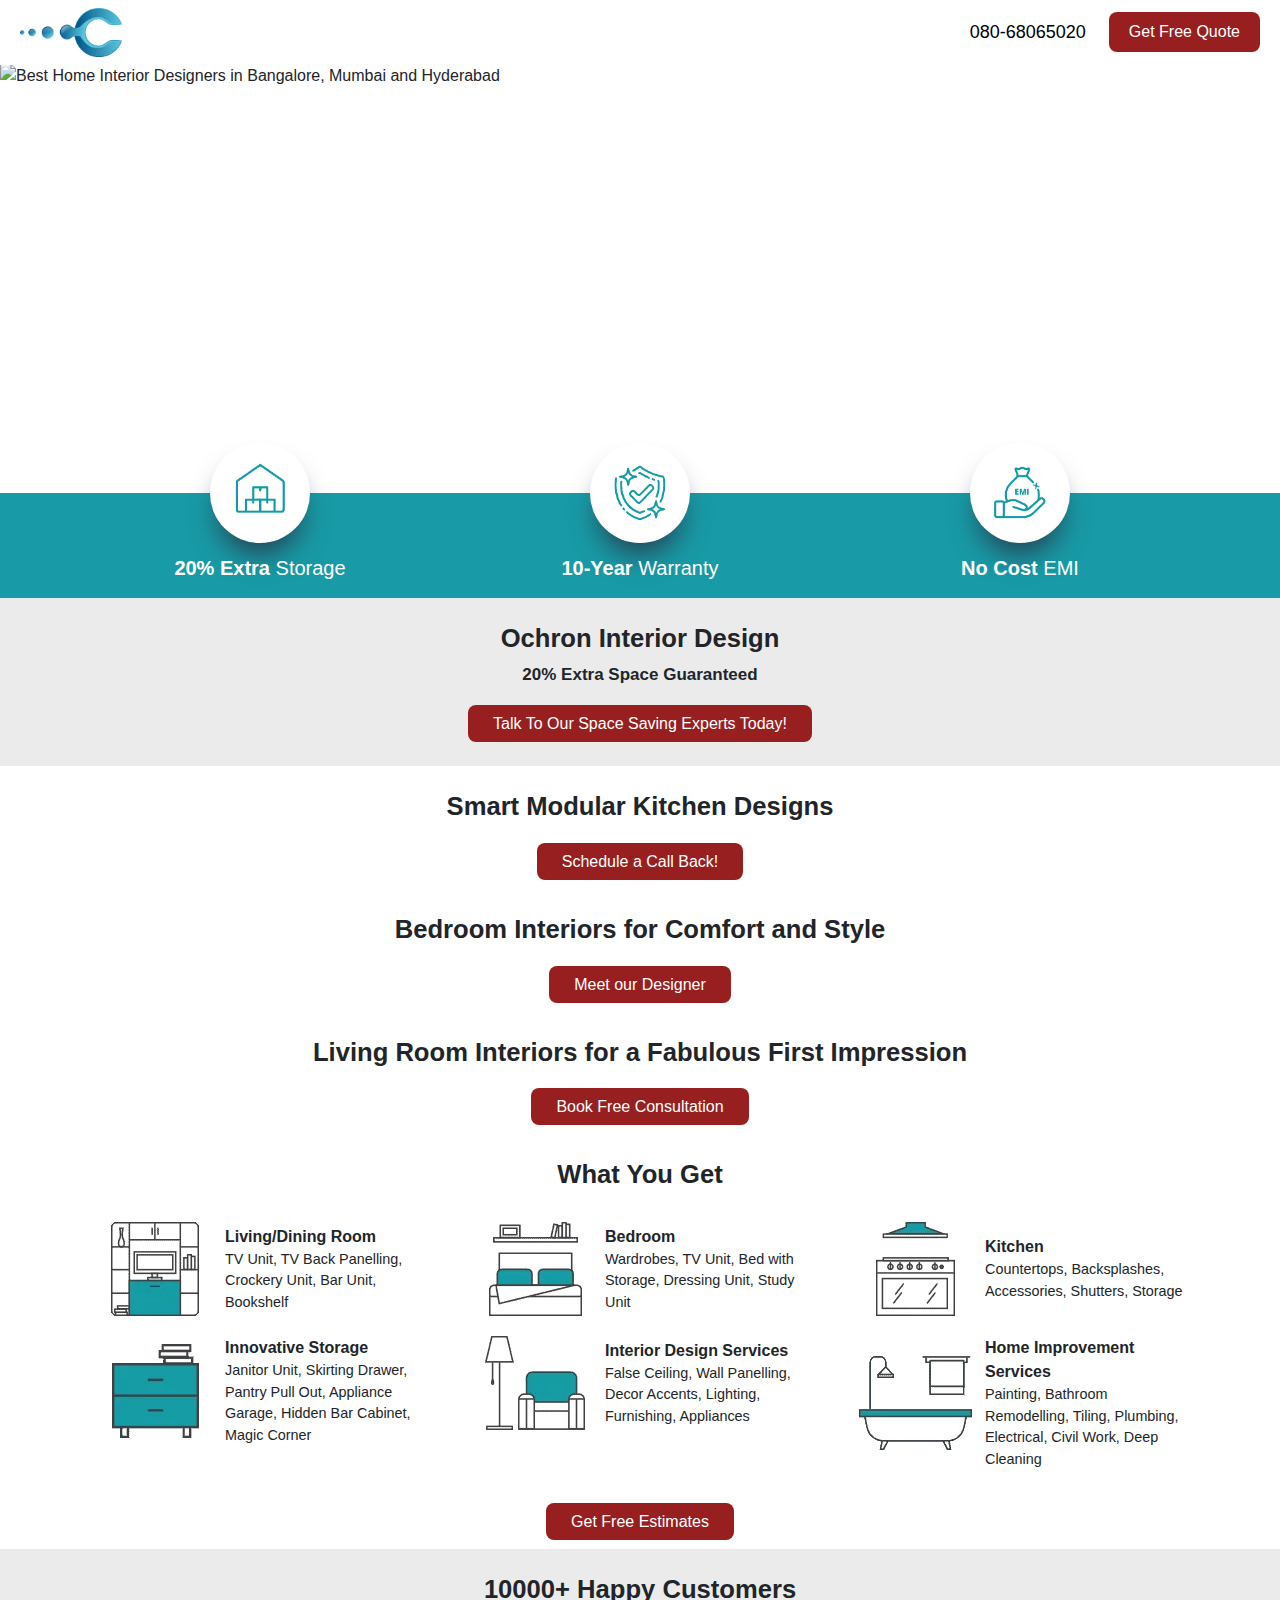
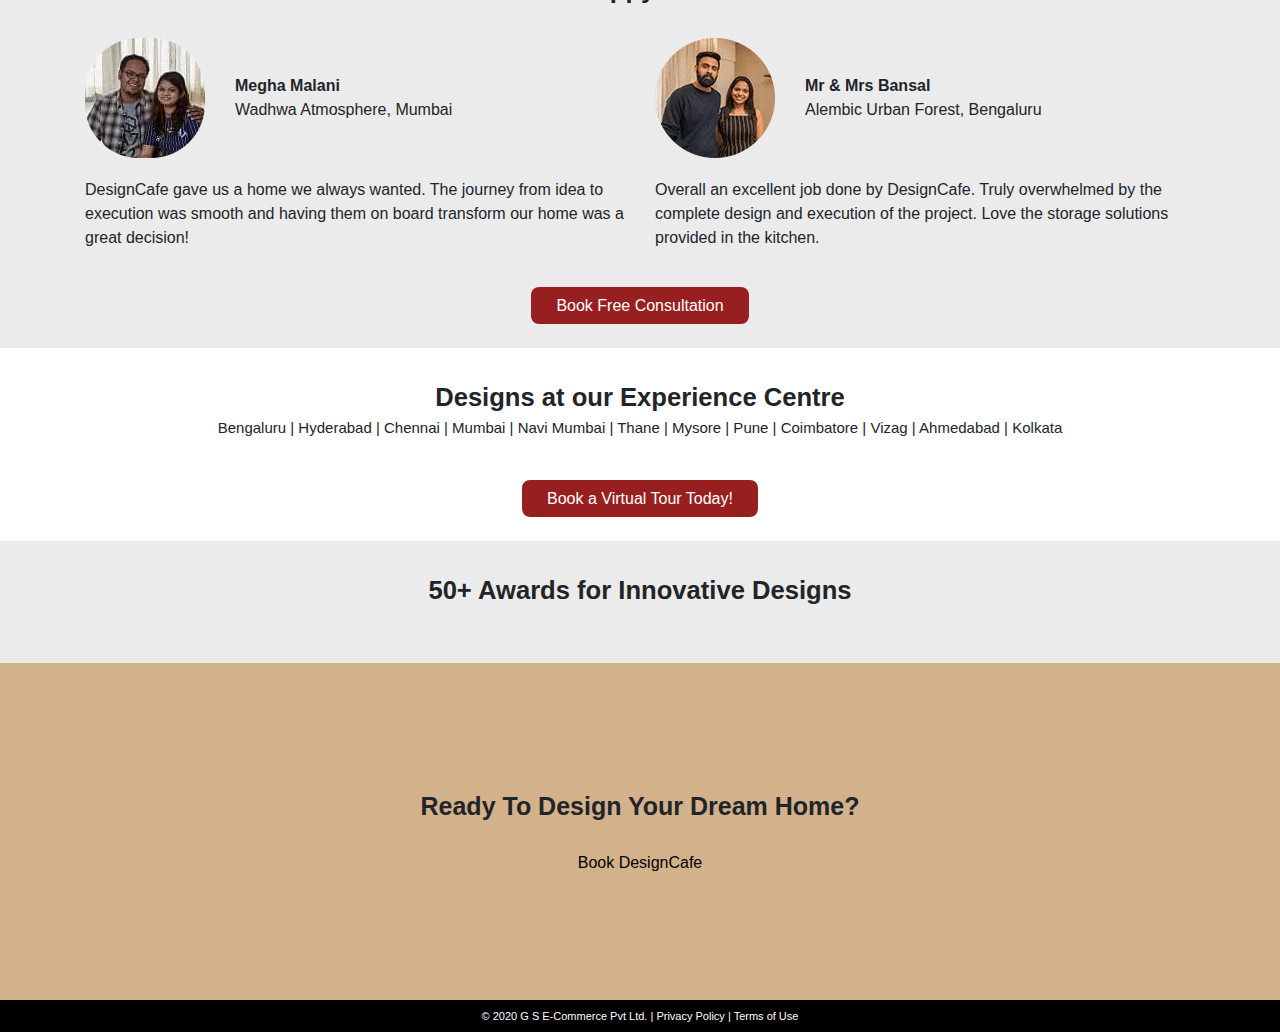
==== commit bf8342e8: "n" ====
--- a/index.html
+++ b/index.html
@@ -2,7 +2,7 @@
 <html lang="en">
 
 <head>
-    <title>DesignCafe - End-to-End Home Interior Designs</title>
+    <title>Ochron Interior Designs</title>
     <meta charset="utf-8">
     <meta name="viewport" content="width=device-width, initial-scale=1">
 
@@ -28,7 +28,7 @@
 <body>
     <header class="header">
         <nav class="navbar navbar-expand-sm fixed-top">
-            <a class="logo" href="https://www.designcafe.com/" title="logo"><img src="https://media.designcafe.com/wp-content/uploads/2022/02/16225851/dcLogo.png" alt="logo" class="lazyload"></a>
+            <a class="logo" href="#" title="logo"><img src="images/logo.webp" alt="logo" class="lazyload"></a>
             <div class="cta-links navbar-nav ml-auto">
                 <ul class="navbar-nav alg-center">
                     <li class="nav-item header-call-icon">
@@ -37,10 +37,11 @@
                             <span id="phone"> 080-68065020</span>
                         </a>
                     </li>
-                    <li class="navbar-item cta-button" data-toggle="modal" data-target="#formModalpopupAds">
-                        <a href="#formModalpopupAds" class="" id="getquotecta" title="Get Free Quote for Home Interiors">Get Free
+                    <li class="navbar-item cta-button" data-toggle="modal" data-target="#">
+                        <a href="" class="" id="getquotecta" title="Get Free Quote for Home Interiors">Get Free
+                            <!-- #formModalpopupAds -->
                             Quote</a>
-                    </li>
+                    </li> 
                 </ul>
             </div>
         </nav>
@@ -50,10 +51,10 @@
         <div class="container-fluid">
             <div class="row">
 
-                <div class="banner-image-desktop skeleton" data-toggle="modal" data-target="#formModalpopupAds" id="bookimagecta">
+                <div class="banner-image-desktop skeleton" data-toggle="modal" data-target="#" id="bookimagecta">
                     <img class="img-fluid lazyload" src="https://media.designcafe.com/wp-content/uploads/2024/05/02123807/end-to-end-home-interior-designs.jpg" alt="Best Home Interior Designers in Bangalore, Mumbai and Hyderabad" />
                 </div>
-                <div class="banner-image-mobile" data-toggle="modal" data-target="#formModalpopupAds" id="bookimagemcta">
+                <div class="banner-image-mobile" data-toggle="modal" data-target="" id="bookimagemcta">
                     <img class="img-fluid lazyload" src="https://media.designcafe.com/wp-content/uploads/2024/05/02123752/end-to-end-home-interior-designs-m.jpg" alt="Best Home Interior Designers in Bangalore, Mumbai and Hyderabad" width="500" height="400" />
                 </div>
             </div>
@@ -160,7 +161,7 @@
                 <div class="row">
                     <div class="col-lg-12">
                         <div class="section-top-slider">
-                            <h2 class="sub-head">Space Saving Design Solutions</h2>
+                            <h2 class="sub-head">Ochron Interior Design</h2>
                         </div>
                     </div>
                 </div>
@@ -208,7 +209,7 @@
                 <div class="row">
                     <div class="col-lg-12">
                         <div class="cta">
-                            <a href="#formModalpopupAds" data-toggle="modal" data-target="#formModalpopupAds" class="cta-button" id="talkcta" title="Talk To Our Space Saving Experts Today!">Talk To
+                            <a href="#" data-toggle="modal" data-target="#" class="cta-button" id="talkcta" title="Talk To Our Space Saving Experts Today!">Talk To
                                 Our Space
                                 Saving Experts Today!</a>
                         </div>
@@ -270,7 +271,7 @@
                 <div class="row">
                     <div class="col-lg-12">
                         <div class="cta slider-cta">
-                            <a href="#formModalpopupAds" data-toggle="modal" data-target="#formModalpopupAds" class="cta-button" id="schedulecta" title="Schedule a Call Back">Schedule a Call
+                            <a href="#" data-toggle="modal" data-target="#" class="cta-button" id="schedulecta" title="Schedule a Call Back">Schedule a Call
                                 Back!</a>
                         </div>
                     </div>
@@ -325,7 +326,7 @@
                 <div class="row" id="space-saving">
                     <div class="col-lg-12">
                         <div class="cta slider-cta">
-                            <a href="#formModalpopupAds" data-toggle="modal" data-target="#formModalpopupAds" class="cta-button" id="meetdesignercta" title="Meet our Designer">Meet our
+                            <a href="#" data-toggle="modal" data-target="#" class="cta-button" id="meetdesignercta" title="Meet our Designer">Meet our
                                 Designer</a>
                         </div>
                     </div>
@@ -380,7 +381,7 @@
                 <div class="row">
                     <div class="col-lg-12">
                         <div class="cta slider-cta">
-                            <a href="#formModalpopupAds" data-toggle="modal" data-target="#formModalpopupAds" class="cta-button" id="freeconsultcta" title="Book a Free Consultation">Book Free
+                            <a href="#" data-toggle="modal" data-target="#" class="cta-button" id="freeconsultcta" title="Book a Free Consultation">Book Free
                                 Consultation</a>
                         </div>
                     </div>
@@ -470,7 +471,7 @@
                 <div class="row">
                     <div class="col-lg-12">
                         <div class="cta mid-cta">
-                            <a href="#formModalpopupAds" data-toggle="modal" data-target="#formModalpopupAds" class="cta-button" id="estimatescta" title="Get Free Interior Design Estimates">Get Free
+                            <a href="#" data-toggle="modal" data-target="#" class="cta-button" id="estimatescta" title="Get Free Interior Design Estimates">Get Free
                                 Estimates</a>
                         </div>
                     </div>
@@ -559,7 +560,7 @@
                 <div class="row">
                     <div class="col-lg-12">
                         <div class="cta mt-4">
-                            <a href="#formModalpopupAds" data-toggle="modal" data-target="#formModalpopupAds" class="cta-button" id="bookfreecta" title="Book a Free Consultation" aria-label="Book Free Consultation">Book Free Consultation</a>
+                            <a href="" data-toggle="modal" data-target="#" class="cta-button" id="bookfreecta" title="Book a Free Consultation" aria-label="Book Free Consultation">Book Free Consultation</a>
                         </div>
                     </div>
                 </div>
@@ -609,7 +610,7 @@
                     <div class="row">
                         <div class="col-lg-12">
                             <div class="cta mt-4">
-                                <a href="#formModalpopupAds" data-toggle="modal" data-target="#formModalpopupAds" class="cta-button" id="bookvirtualcta" title="Book a Virtual Tour of our Experience Centres">Book a
+                                <a href="#" data-toggle="modal" data-target="#" class="cta-button" id="bookvirtualcta" title="Book a Virtual Tour of our Experience Centres">Book a
                                     Virtual Tour Today!</a>
                             </div>
                         </div>
@@ -673,7 +674,7 @@
                     </div>
                     <div class="col-lg-12">
                         <div class="cta">
-                            <a href="#formModalpopupAds" data-toggle="modal" data-target="#formModalpopupAds" class="cta-button" id="bookdesigncta" title="Book Design Cafe for Home Interiors">Book
+                            <a href="#" data-toggle="modal" data-target="# class="cta-button" id="bookdesigncta" title="Book Design Cafe for Home Interiors">Book
                                 DesignCafe</a>
                         </div>
                     </div>
@@ -699,7 +700,7 @@
                         <div class="col-lg-12 remove-padding">
                             <div class="bottom-floating-cta">
                                 <div class="cta-calling-mb-title">
-                                    <p class=""><a href="#formModalpopupAds" data-target="#formModalpopupAds" data-toggle="modal"><img src="imagesn/floating-book-cta.png" alt="book consul image"
+                                    <p class=""><a href="#" data-target="#" data-toggle="modal"><img src="imagesn/floating-book-cta.png" alt="book consul image"
                                                 class="img-fluid book-consult" id="bookconsultm" style="width: 33%;">
                                             <p>Book Consultation</p>
                                         </a></p>
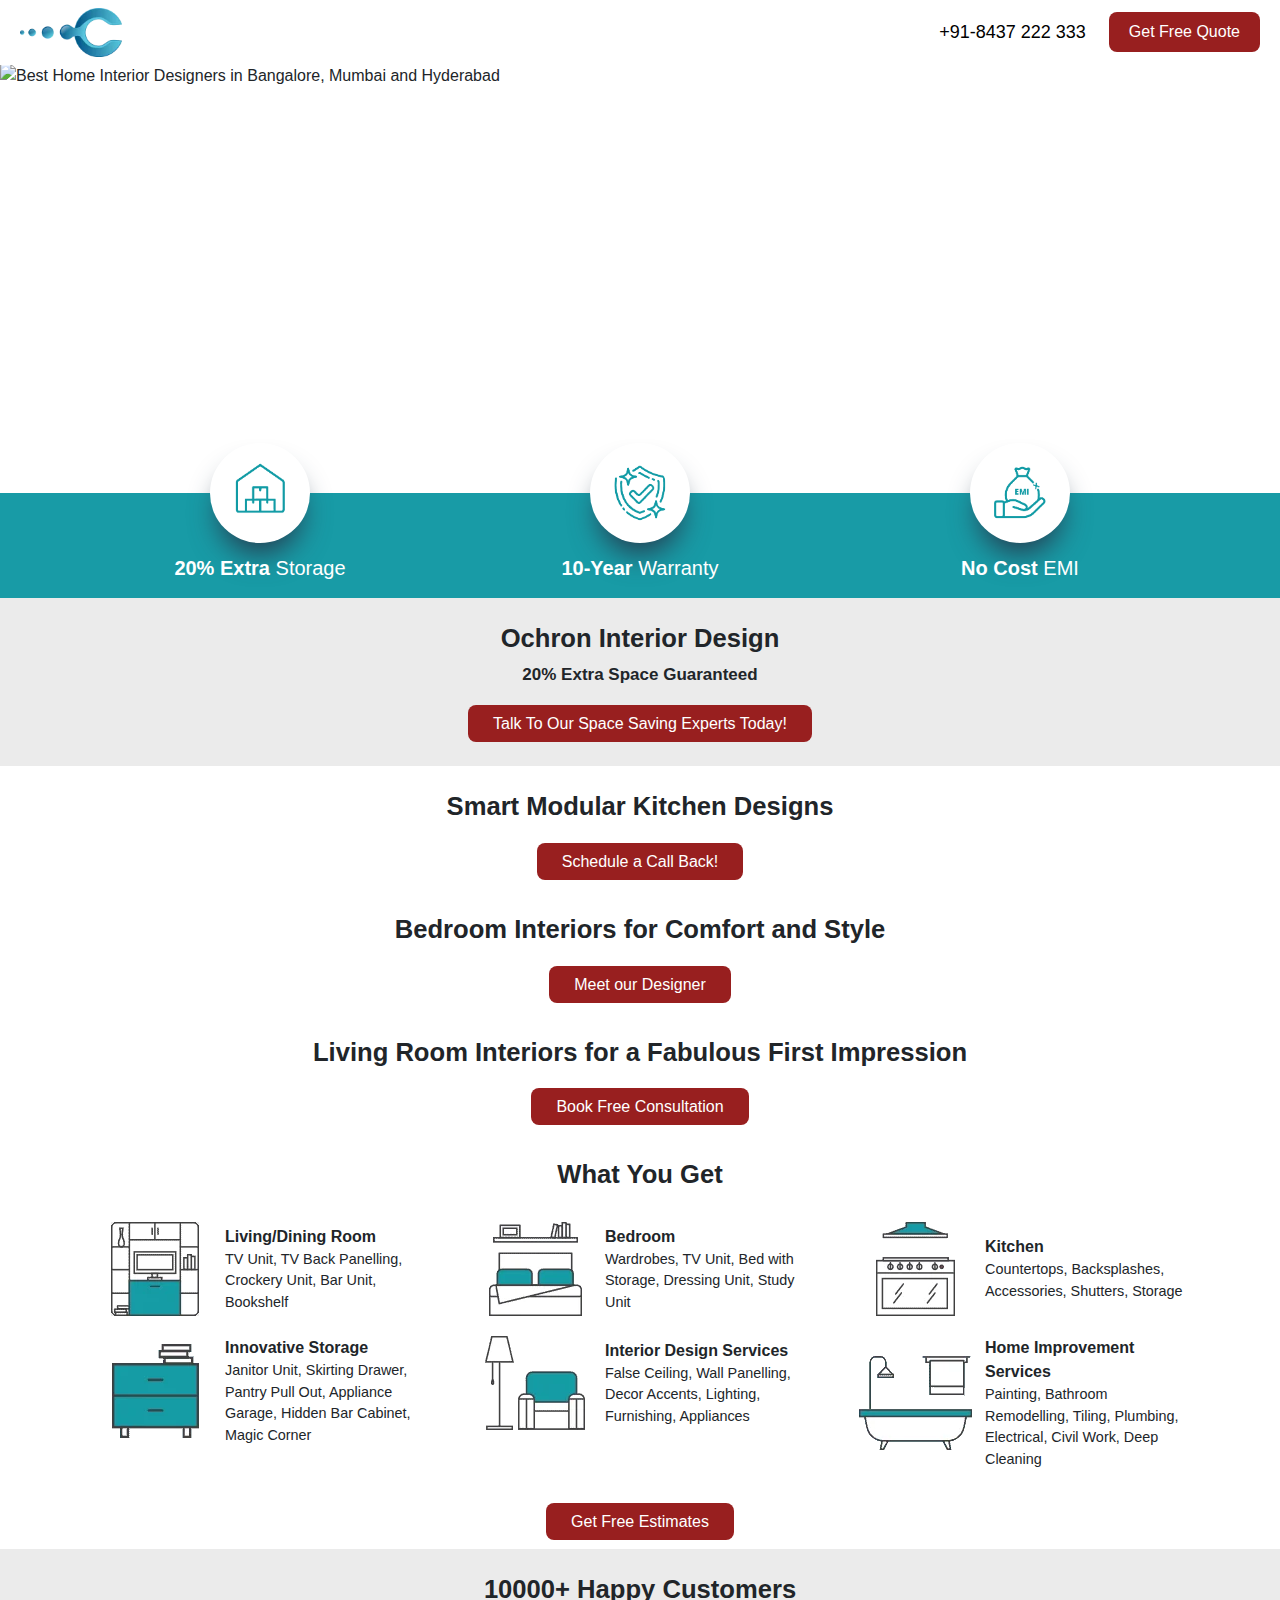
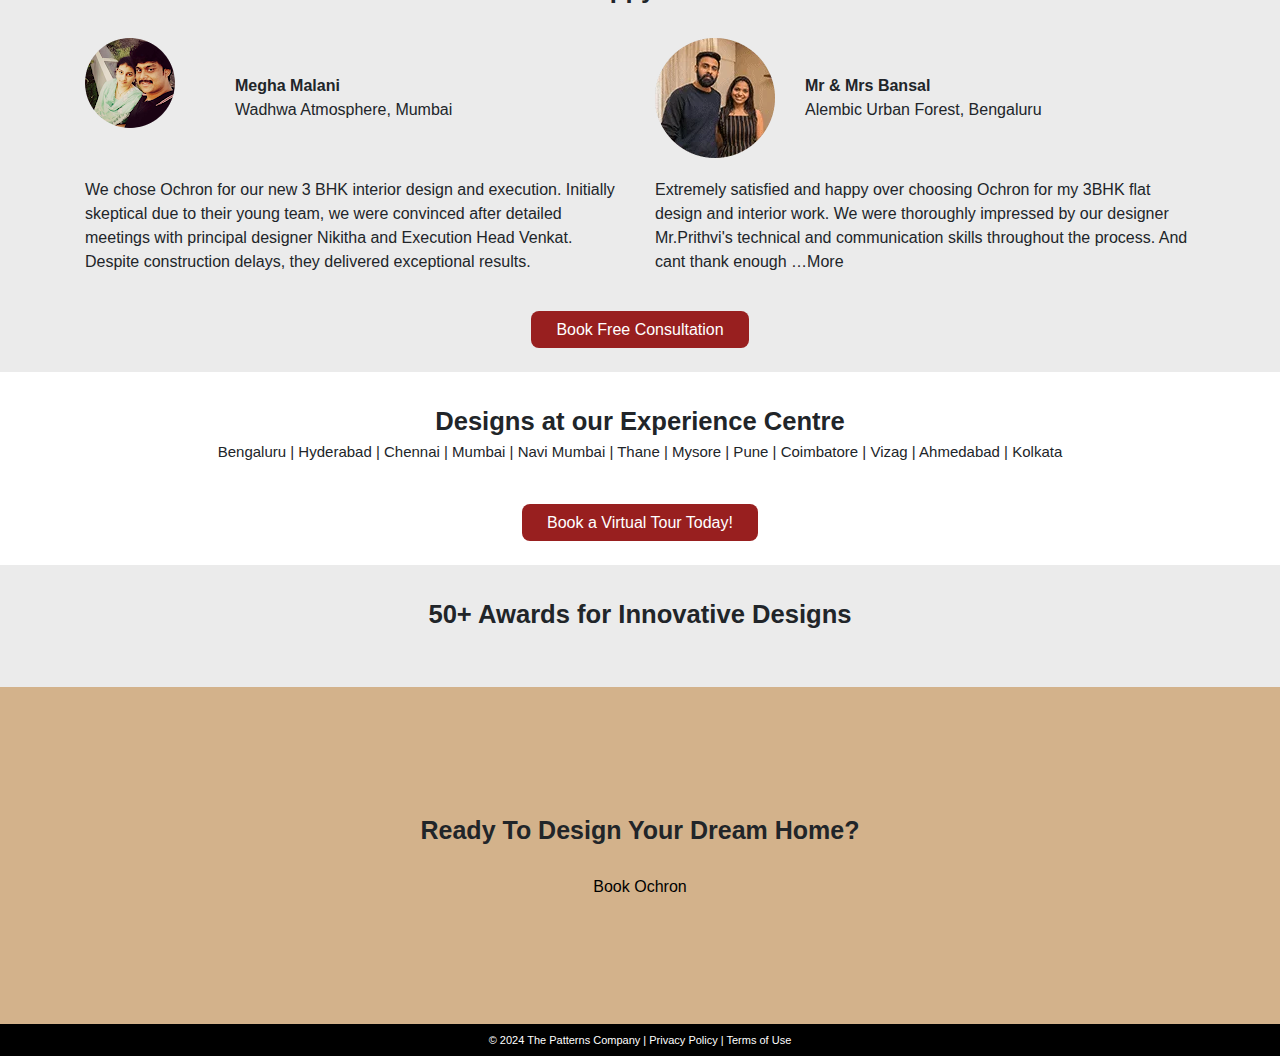
==== commit 5c30a1ad: "s" ====
--- a/index.html
+++ b/index.html
@@ -34,7 +34,7 @@
                     <li class="nav-item header-call-icon">
                         <a href="tel:080-68065020" class="nav-link" id="phonecta">
                             <i class="fa fa-phone" aria-hidden="true"></i>
-                            <span id="phone"> 080-68065020</span>
+                            <span id="phone"> +91-8437 222 333</span>
                         </a>
                     </li>
                     <li class="navbar-item cta-button" data-toggle="modal" data-target="#">
@@ -50,7 +50,6 @@
     <main role="main">
         <div class="container-fluid">
             <div class="row">
-
                 <div class="banner-image-desktop skeleton" data-toggle="modal" data-target="#" id="bookimagecta">
                     <img class="img-fluid lazyload" src="https://media.designcafe.com/wp-content/uploads/2024/05/02123807/end-to-end-home-interior-designs.jpg" alt="Best Home Interior Designers in Bangalore, Mumbai and Hyderabad" />
                 </div>
@@ -172,32 +171,32 @@
                             <div id="owl-whatsapp-video" class="owl-carousel owl-theme owl-carousel-section1 owl-carousel-nav">
                                 <div class="slider-box">
                                     <div class="image-section slider-image-section">
-                                        <img class="owl-lazy" alt="Murphy bed to increase storage space in your living room" data-src="newimages/living-room-interiors-storage-murphy-bed.jpeg" class="img-fluid">
+                                        <img class="owl-lazy" alt="Murphy bed to increase storage space in your living room" data-src="img/spacessave/4.png" class="img-fluid">
                                     </div>
                                     <div class="slider-text">A murphy bed that doubles up as a sofa when not in use
                                     </div>
                                 </div>
                                 <div class="slider-box">
                                     <div class="image-section slider-image-section">
-                                        <img class="owl-lazy" alt="TV unit with hidden storage to increase storage in your living room" data-src="newimages/tv-unit-home-interiors-hidden-storage.webp" class="img-fluid">
+                                        <img class="owl-lazy" alt="TV unit with hidden storage to increase storage in your living room" data-src="img/spacessave/2.png" class="img-fluid">
                                     </div>
                                     <div class="slider-text">This TV unit with hidden storage behind</div>
                                 </div>
                                 <div class="slider-box">
                                     <div class="image-section slider-image-section">
-                                        <img class="owl-lazy" alt="Skirting drawers to utilise dead space beneath your modular kitchen cabinets" data-src="newimages/modular-kitchen-storage-skirting-drawers.webp" class="img-fluid">
+                                        <img class="owl-lazy" alt="Skirting drawers to utilise dead space beneath your modular kitchen cabinets" data-src="img/spacessave/3.png" class="img-fluid">
                                     </div>
                                     <div class="slider-text">Skirting drawers to utilise dead spaces beneath</div>
                                 </div>
                                 <div class="slider-box">
                                     <div class="image-section">
-                                        <img class="owl-lazy" alt="Magic pull out to utilize corner space in your modular kitchen" data-src="newimages/modular-kitchen-storage-magic-pull-out.webp" class="img-fluid">
+                                        <img class="owl-lazy" alt="Magic pull out to utilize corner space in your modular kitchen" data-src="img/spacessave/1.png" class="img-fluid">
                                     </div>
                                     <div class="slider-text">A magic pull-out to store your daily utensils</div>
                                 </div>
                                 <div class="slider-box">
                                     <div class="image-section slider-image-section">
-                                        <img class="owl-lazy" alt="TV unit with a hidden dressing unit to increase storage in the bedroom" data-src="newimages/tv-unit-hidden-dressing-bedroom-interiors.webp" class="img-fluid">
+                                        <img class="owl-lazy" alt="TV unit with a hidden dressing unit to increase storage in the bedroom" data-src="img/spacessave/5.png" class="img-fluid">
                                     </div>
                                     <div class="slider-text">A wardrobe with a hidden dresser
                                     </div>
@@ -233,33 +232,33 @@
                             <div id="owl-whatsapp-video" class="owl-carousel owl-theme owl-carousel-section1 owl-carousel-nav">
                                 <div class="slider-box">
                                     <div class="image-section slider-image-section">
-                                        <img class="img-fluid owl-lazy" alt="U-shaped modular kitchen interior designs for modern small Indian homes" data-src="newimages/K3.webp">
+                                        <img class="img-fluid owl-lazy" alt="U-shaped modular kitchen interior designs for modern small Indian homes" data-src="img/new/1.png">
                                     </div>
                                     <div class="slider-text">Clutter-Free & Functional Kitchen
                                     </div>
                                 </div>
                                 <div class="slider-box">
                                     <div class="image-section slider-image-section">
-                                        <img class="img-fluid owl-lazy" alt="U-shaped modular kitchen interior designs for modern small Indian homes" data-src="newimages/K4.webp"></div>
+                                        <img class="img-fluid owl-lazy" alt="U-shaped modular kitchen interior designs for modern small Indian homes" data-src="img/new/2.png"></div>
 
                                     <div class="slider-text">Maximise Kitchen Storage</div>
                                 </div>
                                 <div class="slider-box">
                                     <div class="image-section slider-image-section">
-                                        <img class="img-fluid owl-lazy" alt="U-shaped modular kitchen interior designs for modern small Indian homes" data-src="newimages/K5.webp">
+                                        <img class="img-fluid owl-lazy" alt="U-shaped modular kitchen interior designs for modern small Indian homes" data-src="img/new/3.png">
                                     </div>
                                     <div class="slider-text">Royal Off-White Kitchen Design</div>
                                 </div>
 
                                 <div class="slider-box">
                                     <div class="image-section slider-image-section">
-                                        <img class="img-fluid owl-lazy" alt="U-shaped modular kitchen interior designs for modern small Indian homes" data-src="newimages/u-shaped-modular-kitchen-interior-designs.webp">
+                                        <img class="img-fluid owl-lazy" alt="U-shaped modular kitchen interior designs for modern small Indian homes" data-src="img/new/4.png">
                                     </div>
                                     <div class="slider-text">A U-Shaped Modern Kitchen</div>
                                 </div>
                                 <div class="slider-box">
                                     <div class="image-section slider-image-section">
-                                        <img class="img-fluid owl-lazy" alt="L-shaped modular kitchen designs for 2BHK apartments" data-src="newimages/l-shaped-modular-kitchen-designs-modern-indian-homes.webp" class="img-fluid">
+                                        <img class="img-fluid owl-lazy" alt="L-shaped modular kitchen designs for 2BHK apartments" data-src="img/new/5.png" class="img-fluid">
                                     </div>
                                     <div class="slider-text">An L-shaped contemporary kitchen design</div>
                                 </div>
@@ -293,29 +292,29 @@
                             <div id="owl-whatsapp-video" class="owl-carousel owl-theme owl-carousel-section1 owl-carousel-nav">
                                 <div class="slider-box">
                                     <div class="image-section slider-image-section">
-                                        <img class="img-fluid owl-lazy" alt="Modern classic bedroom interior designs for small Indian homes" data-src="newimages/B1.webp">
+                                        <img class="img-fluid owl-lazy" alt="Modern classic bedroom interior designs for small Indian homes" data-src="img/icons/5.png">
                                     </div>
                                     <div class="slider-text">A Royal Victorian Style Bedroom</div>
                                 </div>
                                 <div class="slider-box">
                                     <div class="image-section slider-image-section">
-                                        <img class="img-fluid owl-lazy" alt="Modern classic bedroom interior designs for small Indian homes" data-src="newimages/B2.webp"></div>
+                                        <img class="img-fluid owl-lazy" alt="Modern classic bedroom interior designs for small Indian homes" data-src="img/icons/4.png"></div>
                                     <div class="slider-text">A Regal Wooden Themed Bedroom</div>
                                 </div>
                                 <div class="slider-box">
                                     <div class="image-section slider-image-section">
-                                        <img class="img-fluid owl-lazy" alt="Modern classic bedroom interior designs for small Indian homes" data-src="newimages/B3.webp"></div>
+                                        <img class="img-fluid owl-lazy" alt="Modern classic bedroom interior designs for small Indian homes" data-src="img/icons/2.png"></div>
                                     <div class="slider-text">Luxurious Brown Toned Bedroom</div>
                                 </div>
 
                                 <div class="slider-box">
                                     <div class="image-section slider-image-section">
-                                        <img class="img-fluid owl-lazy" alt="Modern classic bedroom interior designs for small Indian homes" data-src="newimages/B4.webp"></div>
+                                        <img class="img-fluid owl-lazy" alt="Modern classic bedroom interior designs for small Indian homes" data-src="img/icons/1.png"></div>
                                     <div class="slider-text">Functional & Stylish Bedroom Design</div>
                                 </div>
                                 <div class="slider-box">
                                     <div class="image-section slider-image-section">
-                                        <img class="img-fluid owl-lazy" alt="Modern classic bedroom interior designs for small Indian homes" data-src="newimages/modern-classic-bedroom-interior-designs.webp"></div>
+                                        <img class="img-fluid owl-lazy" alt="Modern classic bedroom interior designs for small Indian homes" data-src="img/icons/6.png"></div>
                                     <div class="slider-text">Earthy Toned Bedroom Interiors</div>
                                 </div>
                             </div>
@@ -348,29 +347,29 @@
                             <div id="owl-whatsapp-video" class="owl-carousel owl-theme owl-carousel-section1 owl-carousel-nav">
                                 <div class="slider-box">
                                     <div class="image-section slider-image-section">
-                                        <img class="img-fluid owl-lazy" alt="Living room interior designs for Indian homes" data-src="newimages/living-room-design.webp">
+                                        <img class="img-fluid owl-lazy" alt="Living room interior designs for Indian homes" data-src="img/newimgs/2.png">
                                     </div>
                                     <div class="slider-text">A neutral vintage living room design</div>
                                 </div>
                                 <div class="slider-box">
                                     <div class="image-section slider-image-section">
-                                        <img class="img-fluid owl-lazy" alt="Living room interior designs for Indian homes" data-src="newimages/L6.webp"></div>
+                                        <img class="img-fluid owl-lazy" alt="Living room interior designs for Indian homes" data-src="img/newimgs/4.png"></div>
                                     <div class="slider-text">A beige Themed Living Room</div>
                                 </div>
                                 <div class="slider-box">
                                     <div class="image-section slider-image-section">
-                                        <img class="img-fluid owl-lazy" alt="Living room interior designs for Indian homes" data-src="newimages/L7.webp"></div>
+                                        <img class="img-fluid owl-lazy" alt="Living room interior designs for Indian homes" data-src="img/newimgs/5.png"></div>
                                     <div class="slider-text">Minimalist Style Living Room Design</div>
                                 </div>
                                 <div class="slider-box">
                                     <div class="image-section slider-image-section">
-                                        <img class="img-fluid owl-lazy" alt="Living room interior designs for Indian homes" data-src="newimages/L8.webp"></div>
+                                        <img class="img-fluid owl-lazy" alt="Living room interior designs for Indian homes" data-src="img/newimgs/6.png"></div>
                                     <div class="slider-text">Living Room WIth Open Shelves</div>
                                 </div>
 
                                 <div class="slider-box">
                                     <div class="image-section slider-image-section">
-                                        <img class="img-fluid owl-lazy" alt="Living room interior designs for Indian homes" data-src="newimages/living-room-interior-designs-indian-homes.webp"></div>
+                                        <img class="img-fluid owl-lazy" alt="Living room interior designs for Indian homes" data-src="img/newimgs/1.png"></div>
                                     <div class="slider-text">This living room is a booklover's paradise</div>
                                 </div>
                             </div>
@@ -492,14 +491,14 @@
                         <div class="slider">
                             <div class="main-box">
                                 <div class="img-box img-box-icon-skeleton">
-                                    <img alt="Megha Malani - Home Interiors Customer in Mumbai" src="newimages/megha-malani-design-cafe-customer.webp" class="img-fluid lazyload" style="border-radius: 45%;">
+                                    <img alt="Megha Malani - Home Interiors Customer in Mumbai" src="img/testimonial/testimonial-2.jpg" class="img-fluid lazyload" style="border-radius: 45%;">
                                 </div>
                                 <div class="text-box">
                                     <div class="text-box-head">Megha Malani</div>
                                     <div class="text-client-area">Wadhwa Atmosphere, Mumbai</div>
                                 </div>
                             </div>
-                            <div class="text-box-subhead">DesignCafe gave us a home we always wanted. The journey from idea to execution was smooth and having them on board transform our home was a great decision!
+                            <div class="text-box-subhead">We chose Ochron for our new 3 BHK interior design and execution. Initially skeptical due to their young team, we were convinced after detailed meetings with principal designer Nikitha and Execution Head Venkat. Despite construction delays, they delivered exceptional results.
                             </div>
                             <div id="owl-whatsapp-video" class="owl-carousel owl-theme owl-carousel-review owl-carousel-nav">
                                 <div class="slider-box">
@@ -534,7 +533,10 @@
                                     <div class="text-client-area">Alembic Urban Forest, Bengaluru</div>
                                 </div>
                             </div>
-                            <div class="text-box-subhead">Overall an excellent job done by DesignCafe. Truly overwhelmed by the complete design and execution of the project. Love the storage solutions provided in the kitchen.</div>
+                            <div class="text-box-subhead">Extremely satisfied and happy over choosing Ochron for my 3BHK flat
+                                design and
+                                interior work. We were thoroughly impressed by our designer Mr.Prithvi's technical and
+                                communication skills throughout the process. And cant thank enough …More</div>
                             <div id="owl-whatsapp-video" class="owl-carousel owl-theme owl-carousel-review owl-carousel-nav">
                                 <div class="slider-box">
                                     <div class="image-section testimonial-image-section ">
@@ -632,27 +634,73 @@
                                         <div id="owl-whatsapp-video" class="owl-carousel owl-theme owl-carousel-adwards owl-carousel-nav">
                                             <div class="slider-box">
                                                 <div class="image-section exp-center-image-section-skeleton">
-                                                    <img class="owl-lazy" alt="Commonfloor award for Best Home Interior Design Company 2020" data-src="newimages/commonfloor-award-best-home-interior-design-company.webp" class="img-fluid">
-                                                </div>
-                                            </div>
-                                            <div class="slider-box">
-                                                <div class="image-section">
-                                                    <img class="owl-lazy" alt="Times Business Award for most innovative home interior solutions 2019" data-src="newimages/times-business-award-most-innovative-home-interior-solutions.webp" class="img-fluid">
-                                                </div>
-                                            </div>
-                                            <div class="slider-box">
-                                                <div class="image-section">
-                                                    <img class="owl-lazy" alt="Entrepreneur India Award for most enterprising business in 2019" data-src="newimages/entrepreneur-india-award-most-enterprising-business-2019.webp" class="img-fluid">
-                                                </div>
-                                            </div>
-                                            <div class="slider-box">
-                                                <div class="image-section">
-                                                    <img class="owl-lazy" alt="Entrepreneur India Award for a most innovative startup in 2018" data-src="newimages/entrepreneur-india-award-most-innovative-startup-2018.webp" class="img-fluid">
-                                                </div>
-                                            </div>
-                                            <div class="slider-box">
-                                                <div class="image-section">
-                                                    <img class="owl-lazy" alt="Quikr Homes Awards for a most innovative interior design company in 2018" data-src="newimages/quikr-homes-awards-most-innovative-interior-design-company-2018.webp" class="img-fluid">
+                                                    <img class="owl-lazy" alt="Commonfloor award for Best Home Interior Design Company 2020" data-src="img/partners/kajaria.webp" class="img-fluid">
+                                                </div>
+                                            </div>
+                                            <div class="slider-box">
+                                                <div class="image-section">
+                                                    <img class="owl-lazy" alt="Times Business Award for most innovative home interior solutions 2019" data-src="img/partners/kessebohmer.webp" class="img-fluid">
+                                                </div>
+                                            </div>
+                                            <div class="slider-box">
+                                                <div class="image-section">
+                                                    <img class="owl-lazy" alt="Entrepreneur India Award for most enterprising business in 2019" data-src="img/partners/centuryply.webp" class="img-fluid">
+                                                </div>
+                                            </div>
+                                            <div class="slider-box">
+                                                <div class="image-section">
+                                                    <img class="owl-lazy" alt="Entrepreneur India Award for a most innovative startup in 2018" data-src="img/partners/Excel.webp" class="img-fluid">
+                                                </div>
+                                            </div>
+                                            <div class="slider-box">
+                                                <div class="image-section">
+                                                    <img class="owl-lazy" alt="Quikr Homes Awards for a most innovative interior design company in 2018" data-src="img/partners/faber.webp" class="img-fluid">
+                                                </div>
+                                            </div>
+
+                                            <div class="slider-box">
+                                                <div class="image-section exp-center-image-section-skeleton">
+                                                    <img class="owl-lazy" alt="Commonfloor award for Best Home Interior Design Company 2020" data-src="img/partners/kaff.webp" class="img-fluid">
+                                                </div>
+                                            </div>
+                                            <div class="slider-box">
+                                                <div class="image-section">
+                                                    <img class="owl-lazy" alt="Times Business Award for most innovative home interior solutions 2019" data-src="img/partners/Hettich.webp" class="img-fluid">
+                                                </div>
+                                            </div>
+                                            <div class="slider-box">
+                                                <div class="image-section">
+                                                    <img class="owl-lazy" alt="Entrepreneur India Award for most enterprising business in 2019" data-src="img/partners/hafele.webp" class="img-fluid">
+                                                </div>
+                                            </div>
+                                            <div class="slider-box">
+                                                <div class="image-section">
+                                                    <img class="owl-lazy" alt="Entrepreneur India Award for a most innovative startup in 2018" data-src="img/partners/greenply.webp" class="img-fluid">
+                                                </div>
+                                            </div>
+                                            <div class="slider-box">
+                                                <div class="image-section">
+                                                    <img class="owl-lazy" alt="Quikr Homes Awards for a most innovative interior design company in 2018" data-src="img/partners/elico.webp" class="img-fluid">
+                                                </div>
+                                            </div>
+                                            <div class="slider-box">
+                                                <div class="image-section">
+                                                    <img class="owl-lazy" alt="Times Business Award for most innovative home interior solutions 2019" data-src="img/partners/Aristo.webp" class="img-fluid">
+                                                </div>
+                                            </div>
+                                            <div class="slider-box">
+                                                <div class="image-section">
+                                                    <img class="owl-lazy" alt="Entrepreneur India Award for most enterprising business in 2019" data-src="img/partners/asainpaints.webp" class="img-fluid">
+                                                </div>
+                                            </div>
+                                            <div class="slider-box">
+                                                <div class="image-section">
+                                                    <img class="owl-lazy" alt="Entrepreneur India Award for a most innovative startup in 2018" data-src="img/partners/centurylaminates.webp" class="img-fluid">
+                                                </div>
+                                            </div>
+                                            <div class="slider-box">
+                                                <div class="image-section">
+                                                    <img class="owl-lazy" alt="Quikr Homes Awards for a most innovative interior design company in 2018" data-src="img/partners/ebco.webp" class="img-fluid">
                                                 </div>
                                             </div>
                                         </div>
@@ -675,7 +723,7 @@
                     <div class="col-lg-12">
                         <div class="cta">
                             <a href="#" data-toggle="modal" data-target="# class="cta-button" id="bookdesigncta" title="Book Design Cafe for Home Interiors">Book
-                                DesignCafe</a>
+                                Ochron</a>
                         </div>
                     </div>
                 </div>
@@ -686,8 +734,8 @@
     <footer class="container-fluid">
         <div class="row">
             <div class="col-lg-12">
-                <span>&copy; 2020 G S E-Commerce Pvt Ltd. | </span>
-                <span><a href="/privacy-policy/" target="_blank" class="footer-link">Privacy Policy | </a> <a
+                <span>&copy; 2024 The Patterns Company | </span>
+                <span><a href="thepatternscompany.com" target="_blank" class="footer-link">Privacy Policy | </a> <a
                         href="/terms-and-conditions/" class="footer-link" target="_blank">Terms of Use</a></span>
             </div>
         </div>
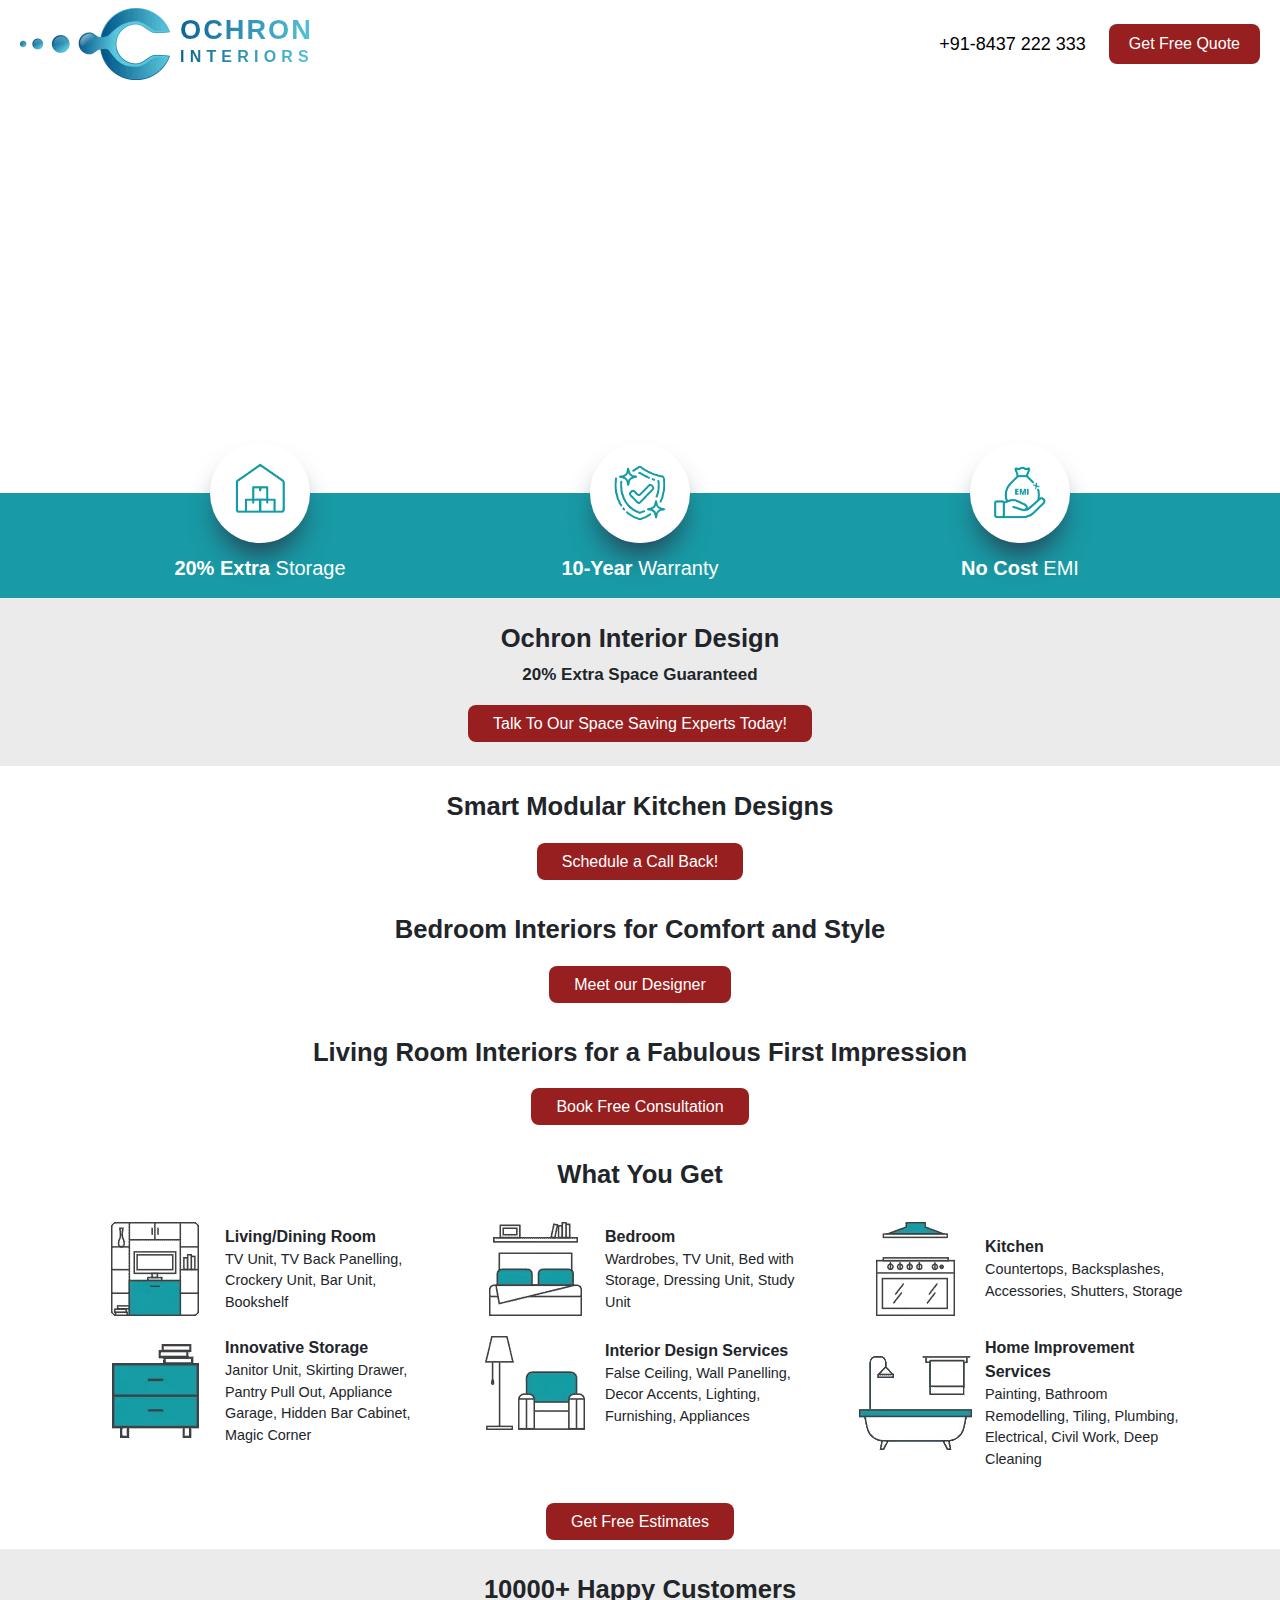
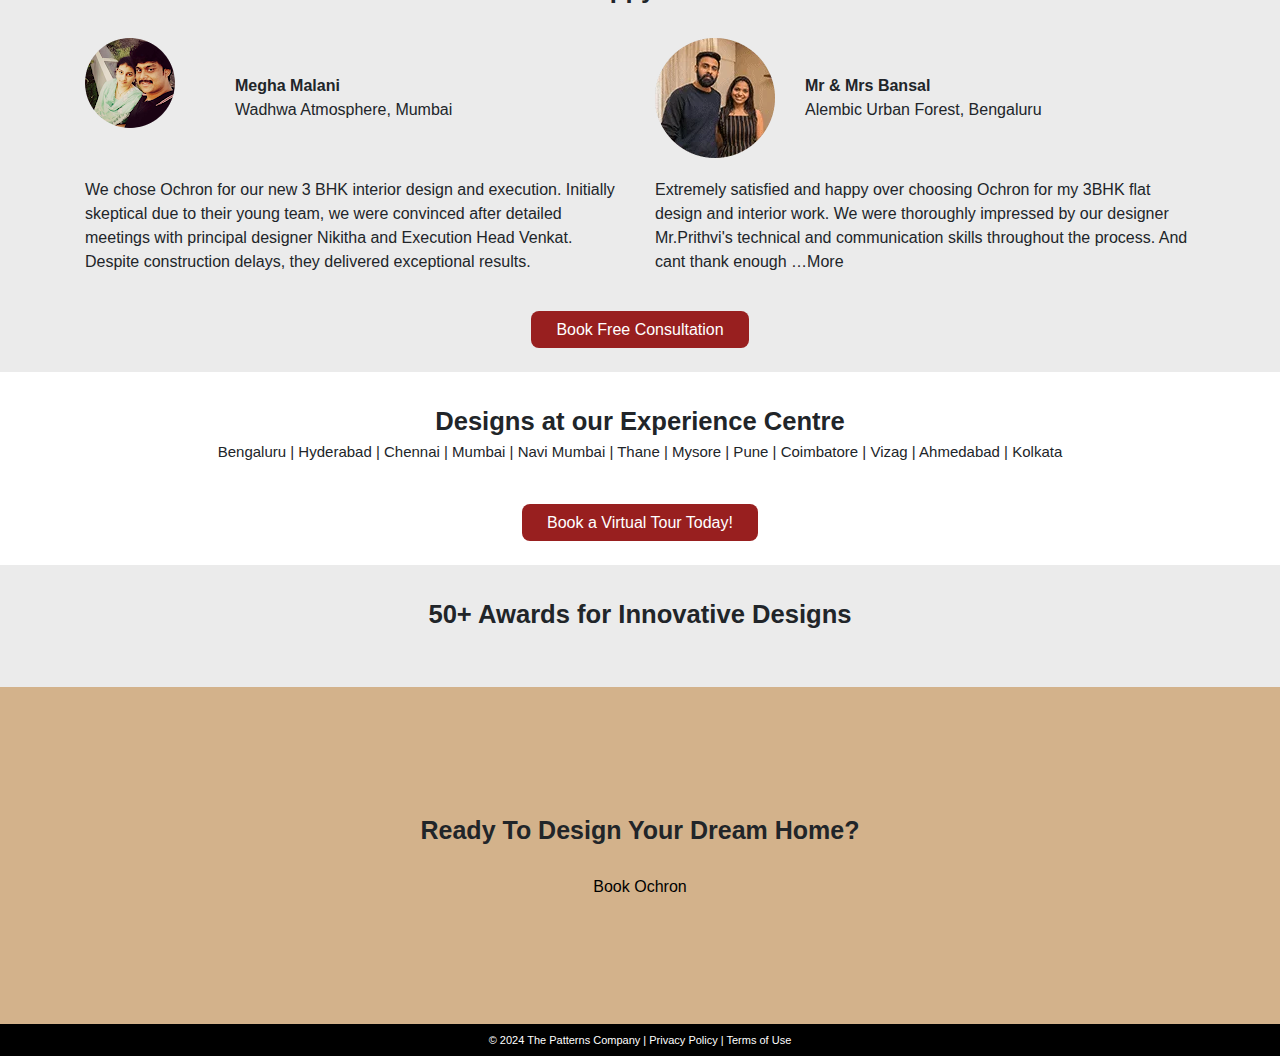
==== commit 16178b75: "p" ====
--- a/index.html
+++ b/index.html
@@ -10,7 +10,7 @@
     <link rel="stylesheet" href="styles.css">
 
     <!-- <script src="jquery.min.js" ></script> -->
-
+    <link href="img/favicon.jpg" rel="icon" />
     <link rel="stylesheet" type="text/css" href="https://cdnjs.cloudflare.com/ajax/libs/OwlCarousel2/2.3.4/assets/owl.theme.default.min.css">
     <link rel="stylesheet" type="text/css" href="https://cdnjs.cloudflare.com/ajax/libs/OwlCarousel2/2.3.4/assets/owl.carousel.min.css">
 
@@ -28,7 +28,9 @@
 <body>
     <header class="header">
         <nav class="navbar navbar-expand-sm fixed-top">
-            <a class="logo" href="#" title="logo"><img src="images/logo.webp" alt="logo" class="lazyload"></a>
+            <a class="logo-title" href="#" title="logo"><img src="images/logo.webp" alt="logo" class="lazyload logo" >
+            <h2>OCHRON <span>Interiors</span> </h2>
+            </a>
             <div class="cta-links navbar-nav ml-auto">
                 <ul class="navbar-nav alg-center">
                     <li class="nav-item header-call-icon">
@@ -46,7 +48,10 @@
             </div>
         </nav>
     </header>
-
+<style>
+
+  
+</style>
     <main role="main">
         <div class="container-fluid">
             <div class="row">
--- a/styles.css
+++ b/styles.css
@@ -77,19 +77,50 @@
 footer span a {
     color: #fff;
 }
-
+.logo-title{
+display: inline-flex;
+justify-content: center;
+align-items: center;
+
+}
+.logo-title .logo{
+    width: 150px;
+    object-fit: scale-down;
+}
+.logo-title h2{
+    display: flex;
+    flex-direction: column;
+    align-items: flex-start;
+    font-weight: 900;
+    background: linear-gradient(90deg,#0d6593,#56c3da);
+    color: transparent;
+    background-clip: text;
+    text-transform: uppercase;
+    letter-spacing: 2px;
+    font-size: 1.7rem;
+    margin-left: 10px;
+}
+.logo-title h2 span{
+letter-spacing: 5.2px;
+font-size: 1rem;
+font-weight: 800;
+}
 .footer-stickey-mobile {
     position: fixed;
     bottom: 0;
     width: 100%;
     z-index: 99999;
-    display: block;
+    display: none;
     background-color: #981f1f;
     padding: 5px 0;
     height: 68px;
     box-shadow: 0px -2px 10px 0px rgba(0, 0, 0, 0.5);
 }
-
+@media(max-width:992px){
+    .footer-stickey-mobile {
+        display: block;
+    }
+}
 .bottom-floating-cta {
     display: -webkit-box;
     display: -ms-flexbox;
@@ -1044,9 +1075,7 @@
 }
 
 @media only screen and (min-width: 600px) {
-    .footer-stickey-mobile {
-        display: none;
-    }
+ 
     .navbar {
         padding: 8px 20px 8px 20px;
     }
@@ -1136,6 +1165,7 @@
         height: 100%;
     }
 }
+
 
 @media (min-width: 320px) and (max-width: 479px) {
     #ymPluginDivContainerInitial {
